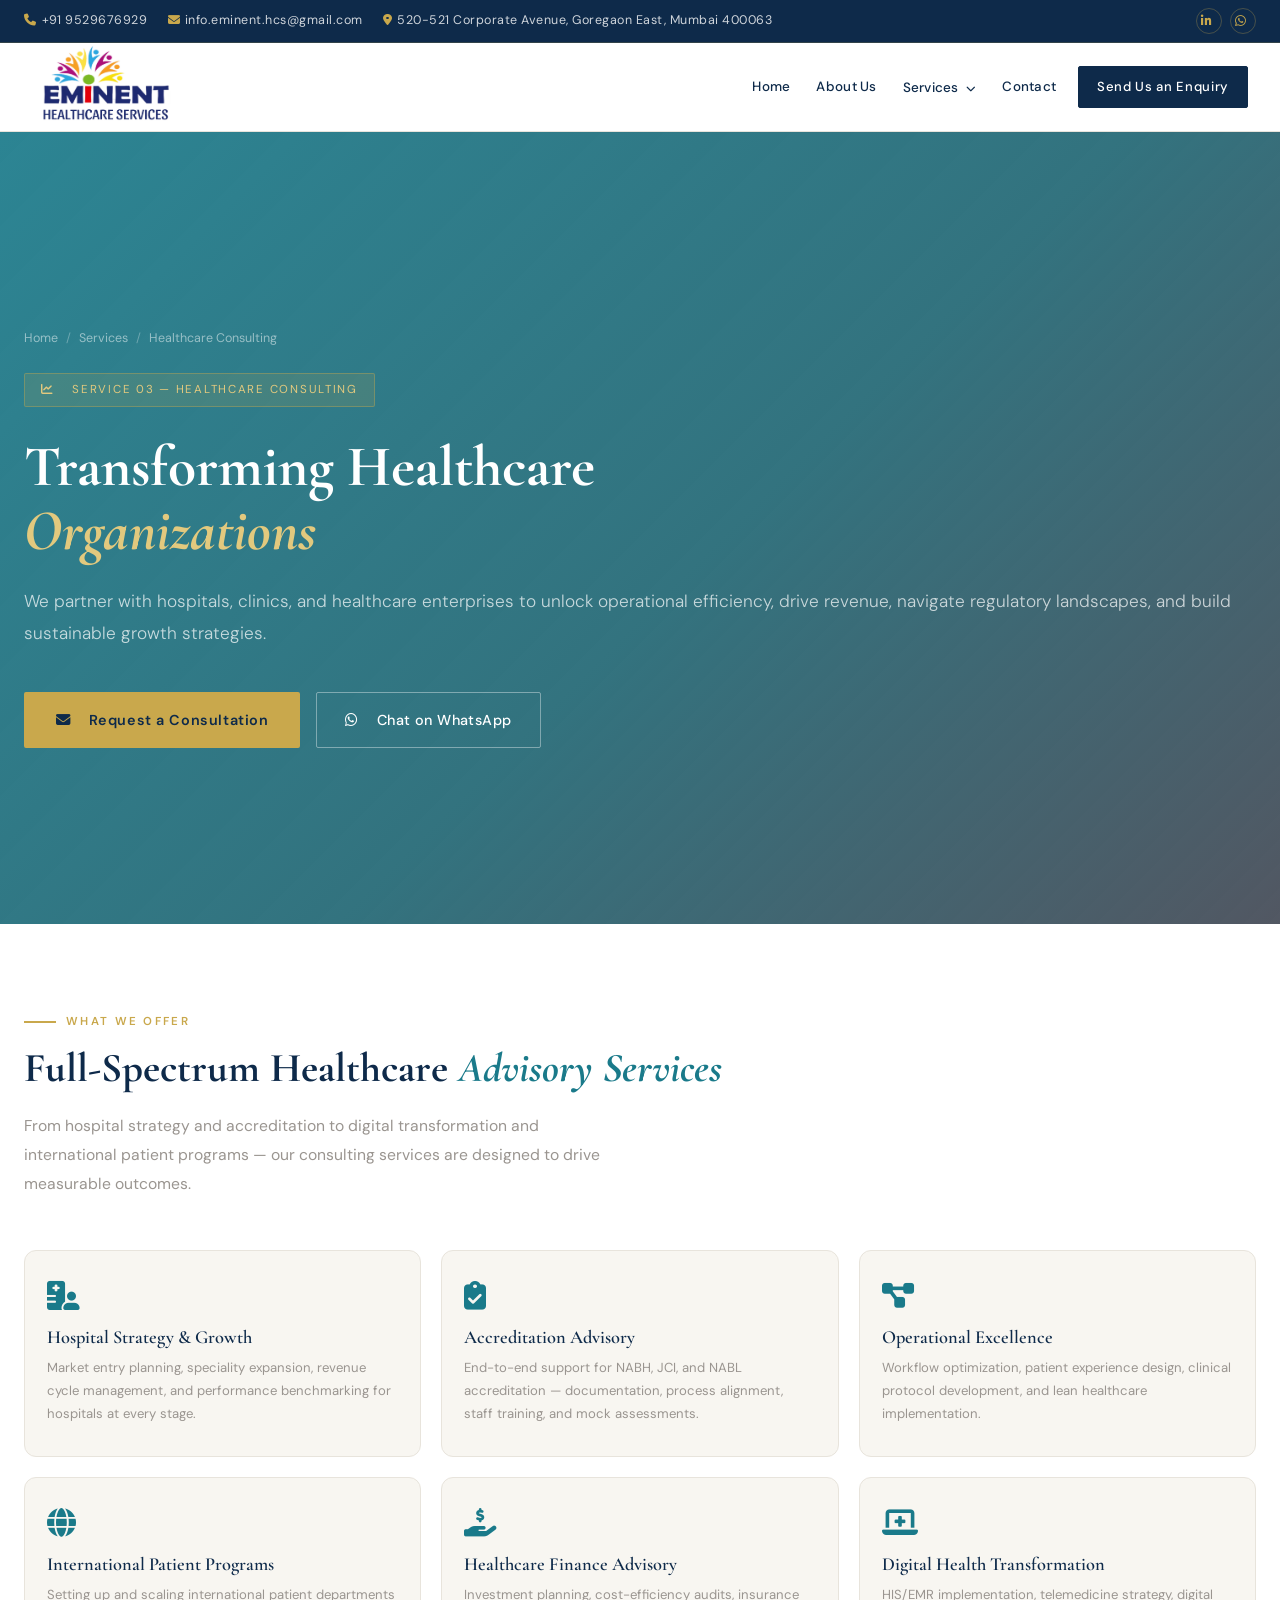
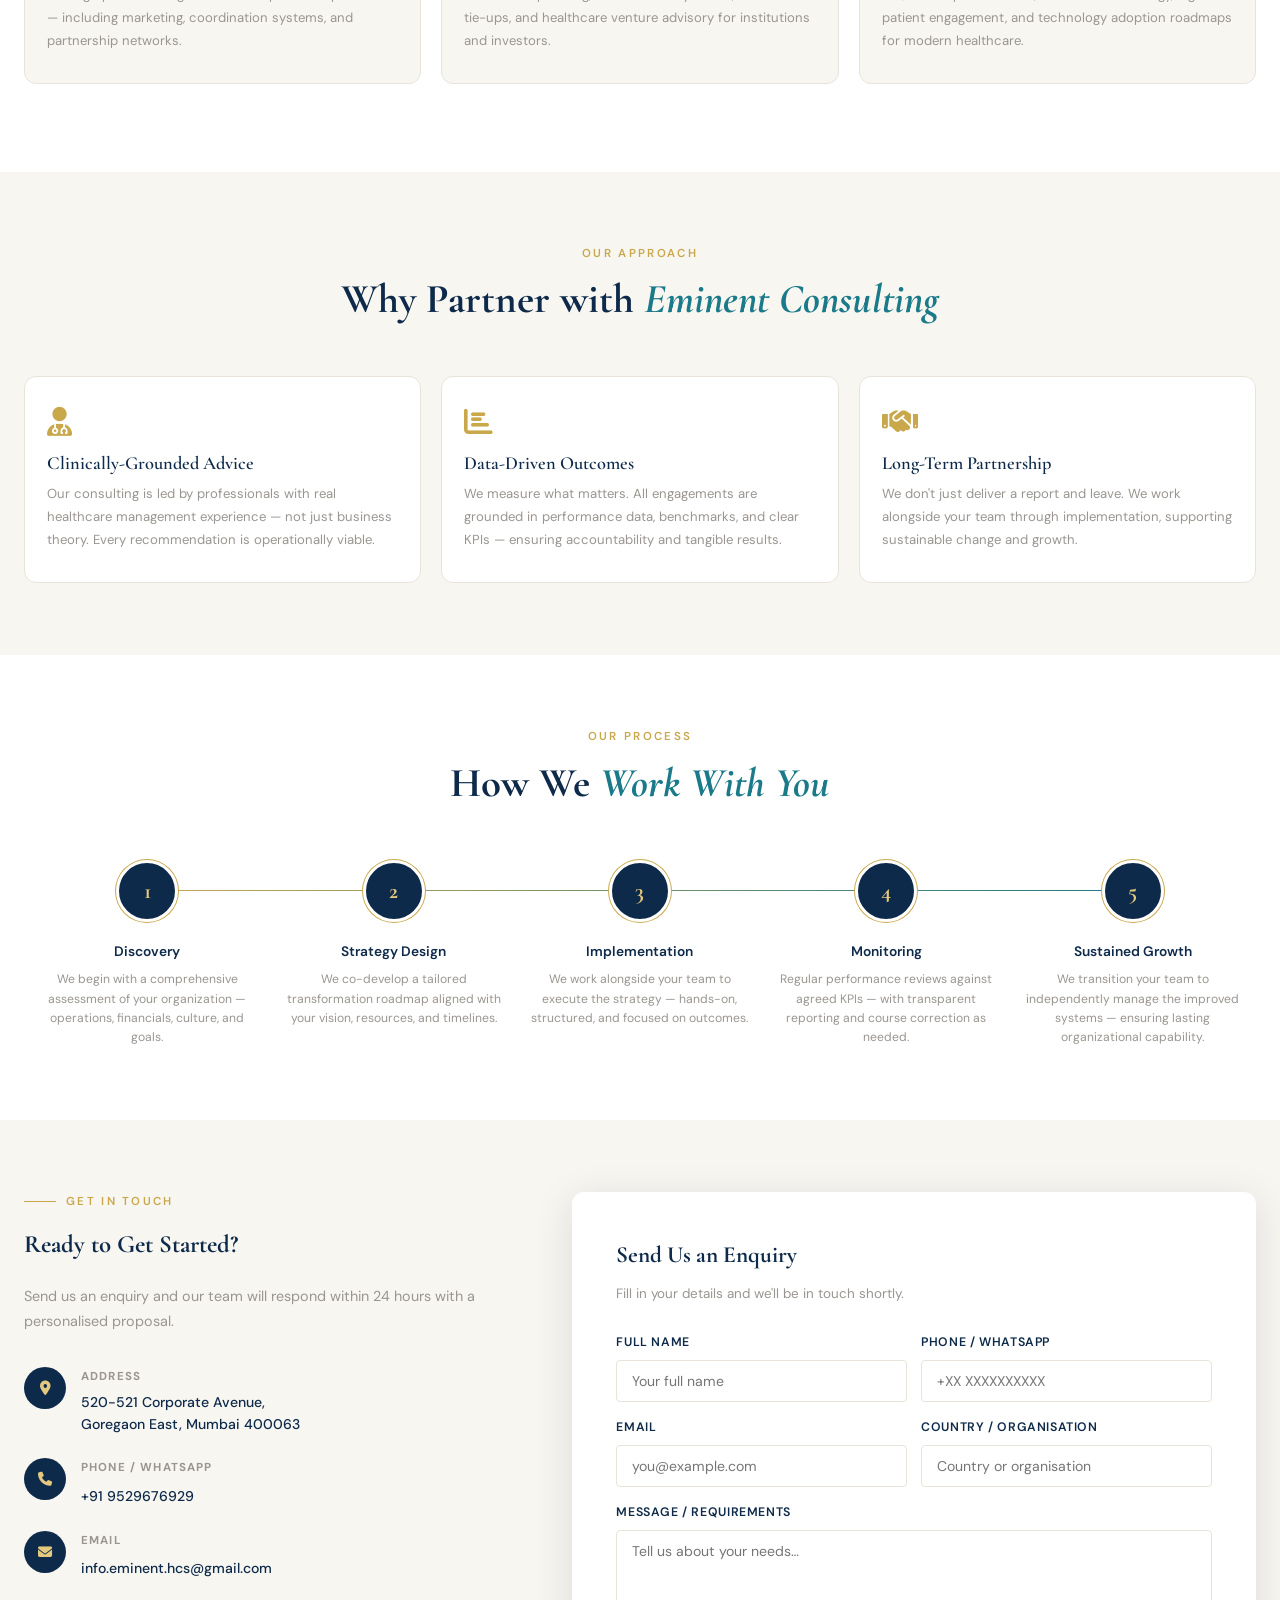
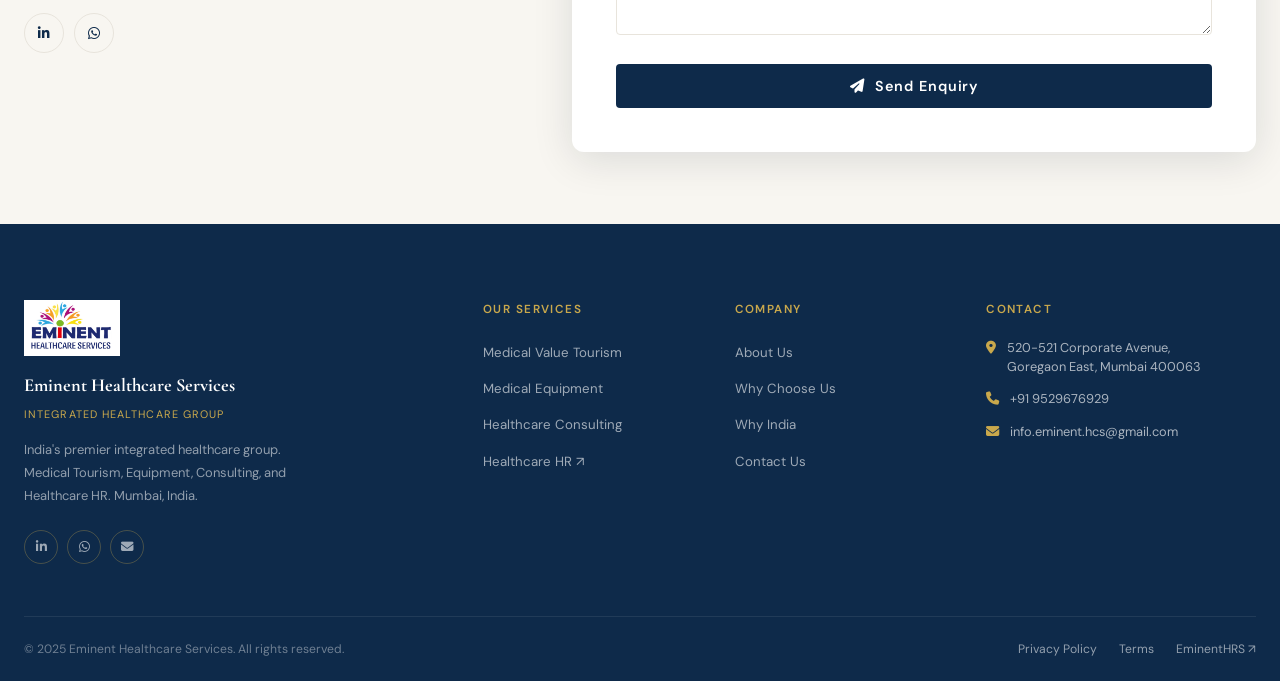
==== services/healthcare-consulting.html @ 2bb33513 "Initial website upload" ====
<!DOCTYPE html>
<html lang="en">
<head>
  <meta charset="UTF-8" />
  <meta name="viewport" content="width=device-width, initial-scale=1.0" />
  <title>Healthcare Consulting | Eminent Healthcare Services</title>
  <meta name="description" content="Strategic advisory, operational excellence, and transformation consulting for hospitals and healthcare enterprises. Eminent Healthcare Services, Mumbai." />
  <link rel="preconnect" href="https://fonts.googleapis.com" />
  <link rel="preconnect" href="https://fonts.gstatic.com" crossorigin />
  <link href="https://fonts.googleapis.com/css2?family=Cormorant+Garamond:ital,wght@0,300;0,400;0,600;0,700;1,400&family=DM+Sans:opsz,wght@9..40,300;9..40,400;9..40,500;9..40,600&display=swap" rel="stylesheet" />
  <link rel="stylesheet" href="https://cdnjs.cloudflare.com/ajax/libs/font-awesome/6.5.0/css/all.min.css" />
  <link rel="stylesheet" href="../assets/css/style.css" />
</head>
<body>
<!-- TOPBAR -->
<div class="topbar">
  <div class="topbar-inner">
    <div class="topbar-left">
      <span><i class="fas fa-phone"></i><a href="tel:+919529676929">+91 9529676929</a></span>
      <span><i class="fas fa-envelope"></i><a href="mailto:info.eminent.hcs@gmail.com">info.eminent.hcs@gmail.com</a></span>
      <span><i class="fas fa-map-marker-alt"></i>520-521 Corporate Avenue, Goregaon East, Mumbai 400063</span>
    </div>
    <div class="topbar-right"><div class="topbar-social">
      <a href="https://www.linkedin.com/company/eminent-healthcare-services" target="_blank" rel="noopener"><i class="fab fa-linkedin-in"></i></a>
      <a href="https://wa.me/919529676929" target="_blank" rel="noopener"><i class="fab fa-whatsapp"></i></a>
    </div></div>
  </div>
</div>
<nav class="navbar" id="navbar">
  <div class="nav-inner">
    <a href="../index.html" class="nav-logo">
      <img src="../assets/images/logo.png" class="site-logo-img" alt="Eminent Healthcare Services" onerror="this.style.display='none';document.getElementById('nf').classList.remove('hidden')" />
      <div class="logo-fallback hidden" id="nf"><span class="logo-fallback-main">Eminent</span><span class="logo-fallback-sub">Healthcare Services</span></div>
    </a>
    <div class="nav-links">
      <a href="../index.html">Home</a>
      <a href="#" data-open-about>About Us</a>
      <div class="nav-dropdown-wrap">
        <a href="../index.html#services">Services <i class="fas fa-chevron-down dropdown-caret"></i></a>
        <div class="nav-dropdown">
          <a href="medical-value-tourism.html"><i class="fas fa-plane-departure"></i><span class="dd-label">Medical Value Tourism<span>International Patient Care</span></span></a>
          <a href="medical-equipment.html"><i class="fas fa-microscope"></i><span class="dd-label">Medical Equipment<span>Diagnostic &amp; Surgical Supply</span></span></a>
          <a href="healthcare-consulting.html"><i class="fas fa-chart-line"></i><span class="dd-label">Healthcare Consulting<span>Strategy &amp; Advisory</span></span></a>
          <hr />
          <a href="https://eminenthrs.com/job-seekers" target="_blank" rel="noopener"><i class="fas fa-user-nurse"></i><span class="dd-label">Healthcare HR <i class="fas fa-external-link-alt" style="font-size:.6rem"></i><span>Visit EminentHRS</span></span></a>
        </div>
      </div>
      <a href="../index.html#contact">Contact</a>
      <a href="../index.html#contact" class="nav-cta">Send Us an Enquiry</a>
    </div>
    <button class="nav-hamburger" id="hamburger"><span></span><span></span><span></span></button>
  </div>
</nav>
<div class="mobile-menu" id="mobileMenu">
  <button class="mobile-menu-close" id="menuClose"><i class="fas fa-times"></i></button>
  <a href="../index.html" class="menu-close-on-click">Home</a>
  <a data-open-about class="menu-close-on-click">About Us</a>
  <button class="mobile-nav-services-toggle" id="mobileServicesToggle">Services <i class="fas fa-chevron-down" style="font-size:.8rem;margin-left:6px"></i></button>
  <div class="mobile-nav-services-submenu" id="mobileServicesSubmenu">
    <a href="medical-value-tourism.html" class="menu-close-on-click"><i class="fas fa-plane-departure" style="margin-right:8px;color:var(--gold)"></i>Medical Value Tourism</a>
    <a href="medical-equipment.html" class="menu-close-on-click"><i class="fas fa-microscope" style="margin-right:8px;color:var(--gold)"></i>Medical Equipment</a>
    <a href="healthcare-consulting.html" class="menu-close-on-click"><i class="fas fa-chart-line" style="margin-right:8px;color:var(--gold)"></i>Healthcare Consulting</a>
    <a href="https://eminenthrs.com/job-seekers" target="_blank" rel="noopener"><i class="fas fa-user-nurse" style="margin-right:8px;color:var(--gold)"></i>Healthcare HR &#8599;</a>
  </div>
  <a href="../index.html#contact" class="menu-close-on-click">Contact</a>
  <div class="mobile-menu-social">
    <a href="https://www.linkedin.com/company/eminent-healthcare-services" target="_blank" rel="noopener"><i class="fab fa-linkedin-in"></i></a>
    <a href="https://wa.me/919529676929" target="_blank" rel="noopener"><i class="fab fa-whatsapp"></i></a>
    <a href="mailto:info.eminent.hcs@gmail.com"><i class="fas fa-envelope"></i></a>
  </div>
</div>
<div class="about-panel" id="aboutPanel">
  <div class="about-panel-inner">
    <button class="about-panel-close" id="aboutPanelClose"><i class="fas fa-times"></i></button>
    <div class="about-panel-label">Who We Are</div>
    <h2 class="about-panel-title">About <em>Eminent Healthcare Services</em></h2>
    <p class="about-panel-lead">Eminent Healthcare Services is India's integrated healthcare group — built to serve patients, institutions, and professionals with integrity, expertise, and a human-first approach.</p>
    <div class="about-panel-pillars">
      <div class="about-pillar-card"><i class="fas fa-plane-departure"></i><h4>Medical Value Tourism</h4><p>End-to-end medical travel facilitation for international patients.</p></div>
      <div class="about-pillar-card"><i class="fas fa-microscope"></i><h4>Medical Equipment</h4><p>Premium diagnostic, surgical, and therapeutic medical equipment.</p></div>
      <div class="about-pillar-card"><i class="fas fa-chart-line"></i><h4>Healthcare Consulting</h4><p>Strategic advisory and transformation consulting for hospitals.</p></div>
      <div class="about-pillar-card"><i class="fas fa-user-nurse"></i><h4>Healthcare HR</h4><p>Talent acquisition for leading healthcare organizations.</p></div>
    </div>
    <div class="about-panel-vision"><h4>Our Vision</h4><p>To be the most trusted integrated healthcare services group in Asia.</p></div>
  </div>
</div>

<section class="page-hero">
  <div class="page-hero-bg" style="background-image:linear-gradient(135deg,rgba(26,122,138,.92) 0%,rgba(15,90,104,.85) 55%,rgba(8,16,32,.70) 100%),url('https://images.unsplash.com/photo-1559757148-5c350d0d3c56?w=1920&auto=format&fit=crop&q=80');"></div>
  <div class="page-hero-content">
    <div class="page-hero-breadcrumb"><a href="../index.html">Home</a><span class="sep">/</span><a href="../index.html#services">Services</a><span class="sep">/</span><span>Healthcare Consulting</span></div>
    <div class="hero-badge"><i class="fas fa-chart-line"></i>&nbsp; Service 03 — Healthcare Consulting</div>
    <h1 class="hero-title">Transforming Healthcare<br/><em>Organizations</em></h1>
    <p class="hero-subtitle">We partner with hospitals, clinics, and healthcare enterprises to unlock operational efficiency, drive revenue, navigate regulatory landscapes, and build sustainable growth strategies.</p>
    <div class="hero-actions">
      <a href="#enquiry" class="btn-primary"><i class="fas fa-envelope"></i>&nbsp; Request a Consultation</a>
      <a href="https://wa.me/919529676929" target="_blank" rel="noopener" class="btn-whatsapp"><i class="fab fa-whatsapp"></i>&nbsp; Chat on WhatsApp</a>
    </div>
  </div>
</section>

<!-- OVERVIEW -->
<section class="sd-section light">
  <div class="container">
    <div class="section-header reveal">
      <div class="section-label">What We Offer</div>
      <h2 class="section-title">Full-Spectrum Healthcare <em>Advisory Services</em></h2>
      <p class="section-desc">From hospital strategy and accreditation to digital transformation and international patient programs — our consulting services are designed to drive measurable outcomes.</p>
    </div>
    <div class="sd-cards">
      <div class="sd-card reveal reveal-delay-1"><i class="fas fa-hospital-user"></i><h4>Hospital Strategy &amp; Growth</h4><p>Market entry planning, speciality expansion, revenue cycle management, and performance benchmarking for hospitals at every stage.</p></div>
      <div class="sd-card reveal reveal-delay-2"><i class="fas fa-clipboard-check"></i><h4>Accreditation Advisory</h4><p>End-to-end support for NABH, JCI, and NABL accreditation — documentation, process alignment, staff training, and mock assessments.</p></div>
      <div class="sd-card reveal reveal-delay-3"><i class="fas fa-project-diagram"></i><h4>Operational Excellence</h4><p>Workflow optimization, patient experience design, clinical protocol development, and lean healthcare implementation.</p></div>
      <div class="sd-card reveal reveal-delay-1"><i class="fas fa-globe"></i><h4>International Patient Programs</h4><p>Setting up and scaling international patient departments — including marketing, coordination systems, and partnership networks.</p></div>
      <div class="sd-card reveal reveal-delay-2"><i class="fas fa-hand-holding-usd"></i><h4>Healthcare Finance Advisory</h4><p>Investment planning, cost-efficiency audits, insurance tie-ups, and healthcare venture advisory for institutions and investors.</p></div>
      <div class="sd-card reveal reveal-delay-3"><i class="fas fa-laptop-medical"></i><h4>Digital Health Transformation</h4><p>HIS/EMR implementation, telemedicine strategy, digital patient engagement, and technology adoption roadmaps for modern healthcare.</p></div>
    </div>
  </div>
</section>

<!-- WHY EMINENT CONSULTING -->
<section class="sd-section alt" style="padding:72px 0">
  <div class="container">
    <div class="section-header center reveal">
      <div class="section-label">Our Approach</div>
      <h2 class="section-title">Why Partner with <em>Eminent Consulting</em></h2>
    </div>
    <div class="sd-cards">
      <div class="sd-card reveal reveal-delay-1"><i class="fas fa-user-md"></i><h4>Clinically-Grounded Advice</h4><p>Our consulting is led by professionals with real healthcare management experience — not just business theory. Every recommendation is operationally viable.</p></div>
      <div class="sd-card reveal reveal-delay-2"><i class="fas fa-chart-bar"></i><h4>Data-Driven Outcomes</h4><p>We measure what matters. All engagements are grounded in performance data, benchmarks, and clear KPIs — ensuring accountability and tangible results.</p></div>
      <div class="sd-card reveal reveal-delay-3"><i class="fas fa-handshake"></i><h4>Long-Term Partnership</h4><p>We don't just deliver a report and leave. We work alongside your team through implementation, supporting sustainable change and growth.</p></div>
    </div>
  </div>
</section>

<!-- PROCESS -->
<section class="sd-section light" style="padding:72px 0">
  <div class="container">
    <div class="section-header center reveal">
      <div class="section-label">Our Process</div>
      <h2 class="section-title">How We <em>Work With You</em></h2>
    </div>
    <div class="process-steps">
      <div class="process-step reveal reveal-delay-1"><div class="step-num">1</div><h4>Discovery</h4><p>We begin with a comprehensive assessment of your organization — operations, financials, culture, and goals.</p></div>
      <div class="process-step reveal reveal-delay-2"><div class="step-num">2</div><h4>Strategy Design</h4><p>We co-develop a tailored transformation roadmap aligned with your vision, resources, and timelines.</p></div>
      <div class="process-step reveal reveal-delay-3"><div class="step-num">3</div><h4>Implementation</h4><p>We work alongside your team to execute the strategy — hands-on, structured, and focused on outcomes.</p></div>
      <div class="process-step reveal reveal-delay-4"><div class="step-num">4</div><h4>Monitoring</h4><p>Regular performance reviews against agreed KPIs — with transparent reporting and course correction as needed.</p></div>
      <div class="process-step reveal"><div class="step-num">5</div><h4>Sustained Growth</h4><p>We transition your team to independently manage the improved systems — ensuring lasting organizational capability.</p></div>
    </div>
  </div>
</section>
<section class="contact" id="enquiry" style="padding:72px 0">
  <div class="container">
    <div class="contact-grid">
      <div class="contact-info reveal">
        <div class="section-label">Get In Touch</div>
        <h3>Ready to Get Started?</h3>
        <p>Send us an enquiry and our team will respond within 24 hours with a personalised proposal.</p>
        <div class="contact-item"><div class="contact-icon"><i class="fas fa-map-marker-alt"></i></div><div><h5>Address</h5><address>520-521 Corporate Avenue,<br>Goregaon East, Mumbai 400063</address></div></div>
        <div class="contact-item"><div class="contact-icon"><i class="fas fa-phone"></i></div><div><h5>Phone / WhatsApp</h5><a href="tel:+919529676929">+91 9529676929</a></div></div>
        <div class="contact-item"><div class="contact-icon"><i class="fas fa-envelope"></i></div><div><h5>Email</h5><a href="mailto:info.eminent.hcs@gmail.com">info.eminent.hcs@gmail.com</a></div></div>
        <div class="contact-socials">
          <a href="https://www.linkedin.com/company/eminent-healthcare-services" target="_blank" rel="noopener" class="social-btn"><i class="fab fa-linkedin-in"></i></a>
          <a href="https://wa.me/919529676929" target="_blank" rel="noopener" class="social-btn"><i class="fab fa-whatsapp"></i></a>
        </div>
      </div>
      <div class="contact-form-wrap reveal reveal-delay-2">
        <h3>Send Us an Enquiry</h3>
        <p>Fill in your details and we'll be in touch shortly.</p>
        <form data-formspree action="https://formspree.io/f/YOUR_FORMSPREE_ID" method="POST">
          <div class="form-row-2">
            <div class="form-group"><label>Full Name</label><input type="text" name="name" placeholder="Your full name" required /></div>
            <div class="form-group"><label>Phone / WhatsApp</label><input type="tel" name="phone" placeholder="+XX XXXXXXXXXX" required /></div>
          </div>
          <div class="form-row-2">
            <div class="form-group"><label>Email</label><input type="email" name="email" placeholder="you@example.com" required /></div>
            <div class="form-group"><label>Country / Organisation</label><input type="text" name="org" placeholder="Country or organisation" /></div>
          </div>
          <div class="form-group"><label>Message / Requirements</label><textarea name="message" placeholder="Tell us about your needs…" required></textarea></div>
          <input type="hidden" name="service" value="Healthcare Consulting" />
          <input type="hidden" name="_subject" value="Enquiry — Healthcare Consulting | Eminent Healthcare" />
          <input type="text" name="_gotcha" style="display:none" />
          <button type="submit" class="btn-submit"><i class="fas fa-paper-plane"></i>&nbsp; Send Enquiry</button>
          <div class="form-status"></div>
        </form>
      </div>
    </div>
  </div>
</section>
<footer class="footer">
  <div class="container">
    <div class="footer-grid">
      <div class="footer-brand">
        <img src="../assets/images/logo.png" class="footer-logo-img" alt="Eminent Healthcare Services" onerror="this.style.display='none'" />
        <div class="footer-brand-name">Eminent Healthcare Services</div>
        <div class="footer-brand-tag">Integrated Healthcare Group</div>
        <p>India's premier integrated healthcare group. Medical Tourism, Equipment, Consulting, and Healthcare HR. Mumbai, India.</p>
        <div class="footer-socials">
          <a href="https://www.linkedin.com/company/eminent-healthcare-services" target="_blank" rel="noopener" class="footer-social-btn"><i class="fab fa-linkedin-in"></i></a>
          <a href="https://wa.me/919529676929" target="_blank" rel="noopener" class="footer-social-btn"><i class="fab fa-whatsapp"></i></a>
          <a href="mailto:info.eminent.hcs@gmail.com" class="footer-social-btn"><i class="fas fa-envelope"></i></a>
        </div>
      </div>
      <div class="footer-col"><h5>Our Services</h5><ul>
        <li><a href="medical-value-tourism.html">Medical Value Tourism</a></li>
        <li><a href="medical-equipment.html">Medical Equipment</a></li>
        <li><a href="healthcare-consulting.html">Healthcare Consulting</a></li>
        <li><a href="https://eminenthrs.com/job-seekers" target="_blank" rel="noopener">Healthcare HR &#8599;</a></li>
      </ul></div>
      <div class="footer-col"><h5>Company</h5><ul>
        <li><a data-open-about>About Us</a></li>
        <li><a href="../index.html#why-choose-us">Why Choose Us</a></li>
        <li><a href="../index.html#why-india">Why India</a></li>
        <li><a href="../index.html#contact">Contact Us</a></li>
      </ul></div>
      <div class="footer-col"><h5>Contact</h5>
        <div class="footer-contact-list">
          <div class="footer-contact-item"><i class="fas fa-map-marker-alt"></i><address>520-521 Corporate Avenue,<br>Goregaon East, Mumbai 400063</address></div>
          <div class="footer-contact-item"><i class="fas fa-phone"></i><a href="tel:+919529676929">+91 9529676929</a></div>
          <div class="footer-contact-item"><i class="fas fa-envelope"></i><a href="mailto:info.eminent.hcs@gmail.com">info.eminent.hcs@gmail.com</a></div>
        </div>
      </div>
    </div>
    <div class="footer-bottom">
      <p>&copy; 2025 Eminent Healthcare Services. All rights reserved.</p>
      <div class="footer-bottom-links"><a href="../index.html#contact">Privacy Policy</a><a href="../index.html#contact">Terms</a><a href="https://eminenthrs.com/job-seekers" target="_blank">EminentHRS &#8599;</a></div>
    </div>
  </div>
</footer>
<script src="../assets/js/main.js"></script>
</body>
</html>
---- assets/css/style.css ----
/* ================================================================
   EMINENT HEALTHCARE SERVICES — SHARED STYLESHEET
   File: assets/css/style.css
   All pages link to this file.
================================================================ */

/* ── Design Tokens ─────────────────────────────────────────── */
:root {
  --navy:        #0e2a4a;
  --navy-mid:    #183d6b;
  --navy-light:  #1f4d87;
  --gold:        #c9a84c;
  --gold-light:  #e2c97e;
  --gold-pale:   #f5edd6;
  --teal:        #1a7a8a;
  --teal-light:  #22a8bc;
  --white:       #ffffff;
  --off-white:   #f8f6f1;
  --gray-light:  #e8e4dc;
  --gray-mid:    #9a9590;
  --text-dark:   #0d1b2a;
  --text-body:   #3a3530;
  --radius:      4px;
  --radius-lg:   12px;
  --shadow-sm:   0 2px 12px rgba(10,22,40,.07);
  --shadow-card: 0 8px 40px rgba(10,22,40,.12);
  --shadow-hover:0 20px 60px rgba(10,22,40,.20);
  --transition:  all .35s cubic-bezier(.4,0,.2,1);
}

/* ── Reset ──────────────────────────────────────────────────── */
*, *::before, *::after { box-sizing: border-box; margin: 0; padding: 0; }
html { scroll-behavior: smooth; font-size: 16px; }
body { font-family: 'DM Sans', sans-serif; color: var(--text-body); background: var(--white); overflow-x: hidden; line-height: 1.7; }
img  { max-width: 100%; display: block; }
a    { text-decoration: none; color: inherit; }
ul   { list-style: none; }
address { font-style: normal; }

/* ── Animations ─────────────────────────────────────────────── */
@keyframes fadeUp   { from { opacity:0; transform:translateY(28px); } to { opacity:1; transform:translateY(0); } }
@keyframes fadeIn   { from { opacity:0; } to { opacity:1; } }
@keyframes marquee  { 0% { transform:translateX(0); } 100% { transform:translateX(-50%); } }
@keyframes panelIn  { from { opacity:0; transform:translateY(36px); } to { opacity:1; transform:translateY(0); } }

.reveal { opacity:0; transform:translateY(28px); transition: opacity .7s ease, transform .7s ease; }
.reveal.visible { opacity:1; transform:translateY(0); }
.reveal-delay-1 { transition-delay:.10s; }
.reveal-delay-2 { transition-delay:.20s; }
.reveal-delay-3 { transition-delay:.30s; }
.reveal-delay-4 { transition-delay:.40s; }

/* ================================================================
   TOPBAR
================================================================ */
.topbar {
  background: var(--navy);
  color: rgba(255,255,255,.8);
  font-size: .78rem;
  letter-spacing: .04em;
  padding: 8px 0;
  border-bottom: 1px solid rgba(201,168,76,.2);
}
.topbar-inner {
  max-width: 1320px; margin: 0 auto; padding: 0 24px;
  display: flex; justify-content: space-between; align-items: center;
  gap: 12px; flex-wrap: wrap;
}
.topbar-left  { display: flex; gap: 20px; align-items: center; flex-wrap: wrap; }
.topbar-right { display: flex; gap: 12px; align-items: center; }
.topbar a     { color: rgba(255,255,255,.8); transition: color .2s; }
.topbar a:hover { color: var(--gold-light); }
.topbar i     { margin-right: 5px; color: var(--gold); font-size: .75rem; }
.topbar-social { display: flex; gap: 8px; }
.topbar-social a {
  width: 26px; height: 26px;
  border: 1px solid rgba(201,168,76,.3); border-radius: 50%;
  display: flex; align-items: center; justify-content: center;
  font-size: .7rem; transition: var(--transition);
}
.topbar-social a:hover { background: var(--gold); color: var(--navy); border-color: var(--gold); }

/* ================================================================
   NAVBAR
   ── Logo guidance ────────────────────────────────────────────
   Logo file: assets/images/logo.png  (transparent PNG, ≥ 400×160 px)
   Navbar height: 52px  |  Footer height: 56px
   To update: change src on .site-logo-img in every HTML file's <header>
================================================================ */
.navbar {
  position: sticky; top: 0; z-index: 900;
  background: rgba(255,255,255,.97);
  backdrop-filter: blur(20px);
  border-bottom: 1px solid var(--gray-light);
  transition: box-shadow .3s;
}
.navbar.scrolled { box-shadow: 0 4px 30px rgba(10,22,40,.10); }

.nav-inner {
  max-width: 1320px; margin: 0 auto; padding: 0 32px;
  display: flex; align-items: center;
  justify-content: space-between;
  height: 88px; gap: 28px;
}

/* Logo */
.nav-logo { display: flex; align-items: center; gap: 10px; flex-shrink: 0; }
.site-logo-img {
  height: 88px; width: auto;
  object-fit: contain; object-position: left center;
  display: block; max-width: 220px;
}
.logo-fallback { display: flex; flex-direction: column; line-height: 1.2; }
.logo-fallback-main { font-family:'Cormorant Garamond',serif; font-size:1.25rem; font-weight:700; color:var(--navy); }
.logo-fallback-sub  { font-size:.65rem; letter-spacing:.12em; text-transform:uppercase; color:var(--gold); font-weight:500; }
.logo-fallback.hidden { display:none; }

/* Nav links */
.nav-links {
  display: flex; align-items: center; gap: 2px;
  flex: 1; justify-content: flex-end;
}
.nav-links > a, .nav-links > .nav-dropdown-wrap > a {
  padding: 8px 12px;
  font-size: .84rem; font-weight: 500; color: var(--navy);
  border-radius: var(--radius); transition: var(--transition);
  letter-spacing: .02em; position: relative; cursor: pointer;
  white-space: nowrap;
}
.nav-links > a::after,
.nav-links > .nav-dropdown-wrap > a::after {
  content: ''; position: absolute; bottom: 4px; left: 12px; right: 12px;
  height: 1.5px; background: var(--gold); transform: scaleX(0); transition: transform .3s;
}
.nav-links > a:hover::after,
.nav-links > .nav-dropdown-wrap:hover > a::after { transform: scaleX(1); }
.nav-links > a:hover,
.nav-links > .nav-dropdown-wrap:hover > a { color: var(--navy-light); }

/* Enquiry CTA */
.nav-cta {
  background: var(--navy) !important; color: var(--white) !important;
  padding: 9px 18px !important; border-radius: 2px !important;
  font-size: .82rem !important; letter-spacing: .05em !important;
  margin-left: 8px; border: 1px solid var(--navy) !important;
}
.nav-cta::after { display: none !important; }
.nav-cta:hover { background: var(--gold) !important; color: var(--navy) !important; border-color: var(--gold) !important; }

/* ── Services Dropdown ───────────────────────────────────────── */
.nav-dropdown-wrap { position: relative; }
.nav-dropdown-wrap > a .dropdown-caret { font-size: .6rem; margin-left: 4px; transition: transform .25s; }
.nav-dropdown-wrap:hover > a .dropdown-caret { transform: rotate(180deg); }

.nav-dropdown {
  position: absolute; top: calc(100% + 8px); left: 50%;
  transform: translateX(-50%) translateY(8px);
  background: var(--white); border: 1px solid var(--gray-light);
  border-radius: var(--radius-lg); box-shadow: 0 16px 48px rgba(10,22,40,.14);
  min-width: 240px; padding: 8px 0;
  opacity: 0; visibility: hidden; pointer-events: none;
  transition: opacity .25s ease, transform .25s ease, visibility .25s;
  z-index: 200;
}
.nav-dropdown-wrap:hover .nav-dropdown,
.nav-dropdown-wrap:focus-within .nav-dropdown {
  opacity: 1; visibility: visible; pointer-events: auto;
  transform: translateX(-50%) translateY(0);
}
.nav-dropdown::before {
  content: ''; position: absolute; top: -6px; left: 50%; transform: translateX(-50%);
  border: 6px solid transparent; border-bottom-color: var(--white);
  border-top: none; filter: drop-shadow(0 -1px 0 var(--gray-light));
}
.nav-dropdown a {
  display: flex; align-items: center; gap: 12px;
  padding: 12px 20px; font-size: .86rem; color: var(--text-body);
  transition: var(--transition);
}
.nav-dropdown a:hover { background: var(--off-white); color: var(--navy); }
.nav-dropdown a i { width: 18px; text-align: center; color: var(--teal); font-size: .9rem; }
.nav-dropdown .dd-label { display: flex; flex-direction: column; }
.nav-dropdown .dd-label span { font-size: .7rem; color: var(--gray-mid); margin-top: 1px; }
.nav-dropdown hr { border: none; border-top: 1px solid var(--gray-light); margin: 6px 0; }

/* Hamburger */
.nav-hamburger {
  display: none; flex-direction: column; gap: 5px;
  cursor: pointer; padding: 8px; border: none; background: none; flex-shrink: 0;
}
.nav-hamburger span { display: block; width: 24px; height: 2px; background: var(--navy); border-radius: 2px; transition: var(--transition); }

/* ================================================================
   MOBILE MENU
================================================================ */
.mobile-menu {
  display: none; position: fixed; inset: 0;
  background: var(--navy); z-index: 1000;
  flex-direction: column; align-items: center; justify-content: center;
  overflow-y: auto; padding: 60px 0 40px;
}
.mobile-menu.open { display: flex; }
.mobile-menu-close {
  position: absolute; top: 20px; right: 20px;
  background: none; border: none; color: var(--white); font-size: 1.8rem; cursor: pointer;
}
.mobile-menu > a, .mobile-nav-services-toggle {
  font-family: 'Cormorant Garamond', serif; font-size: 1.7rem; font-weight: 600;
  color: var(--white); padding: 13px 40px; width: 100%; text-align: center;
  border-bottom: 1px solid rgba(255,255,255,.08); transition: color .2s; cursor: pointer;
  background: none; border-left: none; border-right: none; border-top: none;
  font-family: 'Cormorant Garamond', serif;
}
.mobile-menu > a:last-of-type { border-bottom: none; }
.mobile-menu > a:hover, .mobile-nav-services-toggle:hover { color: var(--gold-light); }
.mobile-nav-services-submenu {
  display: none; width: 100%; background: rgba(255,255,255,.04);
  border-bottom: 1px solid rgba(255,255,255,.08);
}
.mobile-nav-services-submenu.open { display: block; }
.mobile-nav-services-submenu a {
  display: block; color: rgba(255,255,255,.75); font-size: 1rem;
  padding: 12px 48px; border-bottom: 1px solid rgba(255,255,255,.05);
  font-family: 'DM Sans', sans-serif; font-weight: 400;
}
.mobile-nav-services-submenu a:hover { color: var(--gold-light); }
.mobile-menu-social { display: flex; gap: 14px; margin-top: 28px; }
.mobile-menu-social a {
  width: 44px; height: 44px; border: 1px solid rgba(201,168,76,.4); border-radius: 50%;
  display: flex; align-items: center; justify-content: center; color: rgba(255,255,255,.8);
  font-size: 1rem; transition: var(--transition);
}
.mobile-menu-social a:hover { background: var(--gold); color: var(--navy); border-color: var(--gold); }

/* ================================================================
   ABOUT PANEL
================================================================ */
.about-panel {
  display: none; position: fixed; inset: 0; z-index: 1100;
  background: rgba(10,22,40,.65); backdrop-filter: blur(6px);
  overflow-y: auto; padding: 40px 20px;
}
.about-panel.open { display: flex; align-items: flex-start; justify-content: center; }
.about-panel-inner {
  background: var(--white); border-radius: var(--radius-lg);
  max-width: 960px; width: 100%; padding: 60px 64px;
  position: relative; animation: panelIn .4s cubic-bezier(.4,0,.2,1) both;
}
.about-panel-close {
  position: absolute; top: 22px; right: 26px;
  background: var(--off-white); border: none; border-radius: 50%;
  width: 38px; height: 38px; font-size: .9rem; cursor: pointer;
  color: var(--navy); transition: var(--transition);
  display: flex; align-items: center; justify-content: center;
}
.about-panel-close:hover { background: var(--navy); color: var(--white); }
.about-panel-label { font-size:.72rem; letter-spacing:.18em; text-transform:uppercase; color:var(--gold); font-weight:600; margin-bottom:12px; }
.about-panel-title { font-family:'Cormorant Garamond',serif; font-size:2.5rem; font-weight:700; color:var(--navy); line-height:1.15; margin-bottom:22px; }
.about-panel-title em { font-style:italic; color:var(--teal); }
.about-panel-lead { font-size:1rem; color:var(--text-body); line-height:1.85; margin-bottom:18px; }
.about-panel-body { font-size:.92rem; color:var(--gray-mid); line-height:1.9; margin-bottom:18px; }
.about-panel-pillars { display:grid; grid-template-columns:repeat(2,1fr); gap:18px; margin-top:32px; }
.about-pillar-card { padding:26px; background:var(--off-white); border-radius:var(--radius); border-left:3px solid var(--gold); transition:var(--transition); }
.about-pillar-card:hover { box-shadow:var(--shadow-card); transform:translateY(-2px); }
.about-pillar-card i { color:var(--teal); font-size:1.3rem; margin-bottom:10px; }
.about-pillar-card h4 { font-size:.94rem; font-weight:600; color:var(--navy); margin-bottom:7px; }
.about-pillar-card p { font-size:.81rem; color:var(--gray-mid); line-height:1.7; }
.about-panel-vision { margin-top:32px; padding:28px; background:var(--navy); border-radius:var(--radius-lg); }
.about-panel-vision h4 { font-family:'Cormorant Garamond',serif; font-size:1.25rem; color:var(--gold-light); margin-bottom:10px; }
.about-panel-vision p { font-size:.87rem; color:rgba(255,255,255,.7); line-height:1.85; }

/* ================================================================
   SECTION COMMONS
================================================================ */
section { padding: 96px 0; }
.container { max-width: 1320px; margin: 0 auto; padding: 0 24px; }

.section-label {
  font-size:.72rem; letter-spacing:.2em; text-transform:uppercase;
  color:var(--gold); font-weight:600; margin-bottom:12px;
  display:flex; align-items:center; gap:10px;
}
.section-label::before { content:''; display:block; width:32px; height:1.5px; background:var(--gold); }

.section-title {
  font-family:'Cormorant Garamond',serif;
  font-size:clamp(1.9rem,3.2vw,2.75rem); font-weight:700;
  color:var(--navy); line-height:1.2; margin-bottom:18px;
}
.section-title em { font-style:italic; color:var(--teal); }
.section-desc { font-size:.98rem; color:var(--gray-mid); max-width:600px; line-height:1.85; }

.section-header { margin-bottom:52px; }
.section-header.center { text-align:center; }
.section-header.center .section-label { justify-content:center; }
.section-header.center .section-label::before { display:none; }
.section-header.center .section-desc { margin:0 auto; }

/* Buttons */
.btn-primary {
  display:inline-flex; align-items:center; gap:9px;
  background:var(--gold); color:var(--navy);
  padding:14px 30px; font-size:.9rem; font-weight:600; letter-spacing:.04em;
  border-radius:2px; transition:var(--transition); border:2px solid var(--gold);
}
.btn-primary:hover { background:var(--gold-light); border-color:var(--gold-light); transform:translateY(-2px); box-shadow:0 8px 28px rgba(201,168,76,.35); }
.btn-primary.teal  { background:var(--teal); border-color:var(--teal); color:var(--white); }
.btn-primary.teal:hover { background:var(--teal-light); border-color:var(--teal-light); }
.btn-primary.navy  { background:var(--navy); border-color:var(--navy); color:var(--white); }
.btn-primary.navy:hover { background:var(--navy-light); border-color:var(--navy-light); }
.btn-outline {
  display:inline-flex; align-items:center; gap:9px;
  background:transparent; color:var(--white);
  padding:14px 28px; font-size:.9rem; font-weight:500; letter-spacing:.03em;
  border-radius:2px; transition:var(--transition); border:1.5px solid rgba(255,255,255,.4);
}
.btn-outline:hover { background:rgba(255,255,255,.1); border-color:rgba(255,255,255,.7); transform:translateY(-2px); }
.btn-whatsapp {
  display:inline-flex; align-items:center; gap:9px;
  background:transparent; color:var(--white);
  padding:14px 28px; font-size:.9rem; font-weight:500; letter-spacing:.03em;
  border-radius:2px; transition:var(--transition); border:1.5px solid rgba(255,255,255,.38);
}
.btn-whatsapp:hover { background:#25D366; border-color:#25D366; transform:translateY(-2px); }

/* ================================================================
   HERO (HOMEPAGE — SLIDER)
================================================================ */
.hero {
  position:relative; min-height:96vh;
  display:flex; align-items:center; overflow:hidden;
}
.hero-slides { position:absolute; inset:0; }
.hero-slide {
  position:absolute; inset:0; opacity:0;
  background-size:cover; background-position:center center;
  transition: opacity 1.8s cubic-bezier(.4,0,.2,1);
}
.hero-slide.active { opacity:1; }

/* 4 premium copyright-free Unsplash images */
.hero-slide:nth-child(1){
  background-image:
    linear-gradient(135deg,rgba(8,16,32,.88) 0%,rgba(10,22,40,.75) 55%,rgba(26,122,138,.38) 100%),
    url('https://images.unsplash.com/photo-1551076805-e1869033e561?w=1920&auto=format&fit=crop&q=80');
}
.hero-slide:nth-child(2){
  background-image:
    linear-gradient(135deg,rgba(8,16,32,.88) 0%,rgba(10,22,40,.75) 55%,rgba(26,122,138,.38) 100%),
    url('https://images.unsplash.com/photo-1516841273335-e39b37888115?w=1920&auto=format&fit=crop&q=80');
}
.hero-slide:nth-child(3){
  background-image:
    linear-gradient(135deg,rgba(8,16,32,.88) 0%,rgba(10,22,40,.75) 55%,rgba(26,122,138,.38) 100%),
    url(https://images.unsplash.com/photo-1504439468489-c8920d796a29?w=1920&auto=format&fit=crop&q=80);
}
.hero-slide:nth-child(4){
  background-image:
    linear-gradient(135deg,rgba(8,16,32,.88) 0%,rgba(10,22,40,.75) 55%,rgba(26,122,138,.38) 100%),
    url('https://images.unsplash.com/photo-1543333995-a78aea2eee50?w=1920&auto=format&fit=crop&q=80');
}

.hero-slide-dots { position:absolute; bottom:36px; left:50%; transform:translateX(-50%); display:flex; gap:10px; z-index:5; }
.hero-dot { width:8px; height:8px; border-radius:50%; border:1.5px solid rgba(255,255,255,.5); background:transparent; cursor:pointer; transition:var(--transition); padding:0; }
.hero-dot.active { background:var(--gold); border-color:var(--gold); width:26px; border-radius:4px; }

.hero-content { position:relative; z-index:2; width:100%; }
.hero-inner { max-width:1320px; margin:0 auto; padding:120px 24px 140px; }
.hero-inner-text { max-width:680px; }

.hero-badge {
  display:inline-flex; align-items:center; gap:8px;
  background:rgba(201,168,76,.14); border:1px solid rgba(201,168,76,.38);
  color:var(--gold-light); font-size:.72rem; letter-spacing:.15em; text-transform:uppercase;
  padding:6px 16px; border-radius:2px; margin-bottom:28px;
  animation:fadeUp .8s ease both;
}
.hero-title {
  font-family:'Cormorant Garamond',serif;
  font-size:clamp(3rem,5.5vw,4.8rem); font-weight:700;
  color:var(--white); line-height:1.12; margin-bottom:22px;
  animation:fadeUp .8s .12s ease both;
}
.hero-title em { font-style:italic; color:var(--gold-light); }
.hero-subtitle {
  font-size:1.08rem; color:rgba(255,255,255,.72); margin-bottom:42px;
  font-weight:300; line-height:1.85;
  animation:fadeUp .8s .24s ease both;
}
.hero-actions {
  display:flex; gap:16px; flex-wrap:wrap;
  animation:fadeUp .8s .36s ease both;
}
.hero-scroll-hint {
  margin-top:60px; display:flex; align-items:center; gap:12px;
  color:rgba(255,255,255,.4); font-size:.72rem; letter-spacing:.12em; text-transform:uppercase;
  animation:fadeIn 1.2s .8s ease both;
}
.hero-scroll-hint::before { content:''; display:block; width:1px; height:40px; background:rgba(255,255,255,.25); }

/* Service page hero (static) */
.page-hero {
  position:relative; min-height:56vh;
  display:flex; align-items:center; overflow:hidden;
}
.page-hero-bg {
  position:absolute; inset:0;
  background-size:cover; background-position:center;
}
.page-hero-overlay { position:absolute; inset:0; background:linear-gradient(135deg,rgba(8,16,32,.90) 0%,rgba(10,22,40,.78) 55%,rgba(26,122,138,.40) 100%); }
.page-hero-content { position:relative; z-index:2; max-width:1320px; margin:0 auto; padding:100px 24px 80px; }
.page-hero-content .hero-badge { animation:none; }
.page-hero-content .hero-title { font-size:clamp(2.6rem,4.5vw,4rem); animation:none; }
.page-hero-content .hero-subtitle { animation:none; }
.page-hero-content .hero-actions { animation:none; }
.page-hero-breadcrumb {
  display:flex; align-items:center; gap:8px;
  color:rgba(255,255,255,.5); font-size:.78rem; margin-bottom:24px;
}
.page-hero-breadcrumb a { color:rgba(255,255,255,.5); }
.page-hero-breadcrumb a:hover { color:var(--gold-light); }
.page-hero-breadcrumb .sep { color:rgba(255,255,255,.3); }

/* ================================================================
   HOSPITAL PARTNERS — LOGO MARQUEE
   ── How to add / replace hospital logos ─────────────────────
   1. Place PNG files in:  assets/images/hospitals/
   2. Recommended size:    300 × 120 px, transparent background
   3. Naming convention:   apollo.png  kokilaben.png  nanavati.png etc.
   4. In the HTML, locate the .hosp-logo-track div and update the
      <img src="..."> for each hospital card.
   5. The marquee duplicates all logos for seamless looping — make sure
      BOTH sets (first and duplicate) are updated.
================================================================ */
.hospitals-section { background:var(--white); padding:72px 0; overflow:hidden; }
.hosp-stats-row {
  display:grid; grid-template-columns:repeat(3,1fr);
  gap:1px; background:var(--gray-light);
  border:1px solid var(--gray-light); border-radius:var(--radius-lg);
  overflow:hidden; margin-bottom:60px; box-shadow:var(--shadow-sm);
}
.hosp-stat-cell { background:var(--white); padding:36px 28px; text-align:center; transition:var(--transition); }
.hosp-stat-cell:hover { background:var(--navy); }
.hosp-stat-cell:hover .hs-num { color:var(--gold-light); }
.hosp-stat-cell:hover .hs-label { color:rgba(255,255,255,.6); }
.hs-num { font-family:'Cormorant Garamond',serif; font-size:3rem; font-weight:700; color:var(--navy); line-height:1; transition:color .3s; }
.hs-num span { color:var(--gold); }
.hs-label { font-size:.75rem; letter-spacing:.1em; text-transform:uppercase; color:var(--gray-mid); margin-top:8px; transition:color .3s; }

/* Marquee track */
.hosp-marquee-label { text-align:center; font-size:.72rem; letter-spacing:.18em; text-transform:uppercase; color:var(--gray-mid); margin-bottom:28px; font-weight:500; }
.hosp-track-wrap { position:relative; overflow:hidden; }
.hosp-track-wrap::before,
.hosp-track-wrap::after {
  content:''; position:absolute; top:0; bottom:0; width:100px; z-index:2;
}
.hosp-track-wrap::before { left:0; background:linear-gradient(to right,var(--white),transparent); }
.hosp-track-wrap::after  { right:0; background:linear-gradient(to left, var(--white),transparent); }
.hosp-logo-track {
  display:flex; gap:24px; padding:8px 0;
  animation:marquee 38s linear infinite;
  width:max-content;
}
.hosp-logo-track:hover { animation-play-state:paused; }

/* Individual logo card */
.hosp-logo-card {
  display:flex; flex-direction:column; align-items:center; justify-content:center;
  gap:8px; width:160px; flex-shrink:0;
  background:var(--off-white); border:1px solid var(--gray-light); border-radius:10px;
  padding:18px 16px; transition:var(--transition); text-align:center;
}
.hosp-logo-card:hover { border-color:var(--gold); box-shadow:0 4px 20px rgba(201,168,76,.12); transform:translateY(-2px); background:var(--white); }
/* Logo image (add real logo via img tag) */
.hosp-logo-card img {
  height:44px; width:auto; max-width:130px;
  object-fit:contain; object-position:center;
  filter:grayscale(0%) brightness(1); opacity:1;
  transition:var(--transition);
}
.hosp-logo-card:hover img { filter:grayscale(0%) brightness(1); opacity:1; }
/* Icon placeholder shown when no image is provided */
.hosp-icon-placeholder {
  width:44px; height:44px; border-radius:8px;
  background:linear-gradient(135deg,var(--navy),var(--navy-light));
  display:flex; align-items:center; justify-content:center;
  color:var(--gold-light); font-size:1.1rem; transition:var(--transition);
}
.hosp-logo-card:hover .hosp-icon-placeholder { background:var(--gold); color:var(--navy); }
.hosp-card-name { font-size:.72rem; font-weight:600; color:var(--navy); line-height:1.25; }

/* ================================================================
   SERVICES GRID
================================================================ */
.services-section { background:var(--off-white); }
.services-grid { display:grid; grid-template-columns:repeat(4,1fr); gap:24px; }
.service-card {
  background:var(--white); border:1px solid var(--gray-light);
  border-radius:var(--radius-lg); padding:38px 26px; text-align:center;
  transition:var(--transition); position:relative; overflow:hidden;
  display:flex; flex-direction:column;
}
.service-card::before {
  content:''; position:absolute; top:0; left:0; right:0; height:3px;
  background:linear-gradient(90deg,var(--gold),var(--teal));
  transform:scaleX(0); transition:transform .4s ease;
}
.service-card:hover { box-shadow:var(--shadow-hover); transform:translateY(-6px); }
.service-card:hover::before { transform:scaleX(1); }
.service-icon {
  width:70px; height:70px; border-radius:50%;
  display:flex; align-items:center; justify-content:center;
  margin:0 auto 22px; font-size:1.6rem; transition:var(--transition);
}
.service-card:hover .service-icon { transform:scale(1.1) rotate(-5deg); }
.icon-tourism   { background:rgba(201,168,76,.1);  color:var(--gold); }
.icon-equipment { background:rgba(26,122,138,.1);  color:var(--teal); }
.icon-consulting{ background:rgba(10,22,40,.08);   color:var(--navy); }
.icon-hr        { background:rgba(180,60,60,.08);  color:#b43c3c; }
.service-tag    { font-size:.65rem; letter-spacing:.15em; text-transform:uppercase; color:var(--gray-mid); margin-bottom:10px; }
.service-card h3 { font-family:'Cormorant Garamond',serif; font-size:1.3rem; font-weight:700; color:var(--navy); margin-bottom:12px; line-height:1.2; }
.service-card p  { font-size:.84rem; color:var(--gray-mid); line-height:1.75; flex:1; margin-bottom:26px; }
.service-btn {
  display:inline-flex; align-items:center; justify-content:center; gap:7px;
  padding:10px 20px; font-size:.82rem; font-weight:600; letter-spacing:.05em;
  border-radius:2px; transition:var(--transition); border:1.5px solid; cursor:pointer;
}
.service-btn.gold  { border-color:var(--gold);  color:var(--gold);  }
.service-btn.gold:hover  { background:var(--gold);  color:var(--navy);  }
.service-btn.teal  { border-color:var(--teal);  color:var(--teal);  }
.service-btn.teal:hover  { background:var(--teal);  color:var(--white); }
.service-btn.navy  { border-color:var(--navy);  color:var(--navy);  }
.service-btn.navy:hover  { background:var(--navy);  color:var(--white); }
.service-btn.red   { border-color:#b43c3c;      color:#b43c3c;      }
.service-btn.red:hover   { background:#b43c3c;      color:var(--white); }

/* ================================================================
   ADVANTAGE
================================================================ */
.advantage { background:var(--navy); padding:96px 0; }
.advantage .section-title { color:var(--white); }
.advantage .section-desc  { color:rgba(255,255,255,.62); max-width:680px; }
.advantage .section-label { color:var(--gold-light); }
.advantage .section-label::before { background:var(--gold-light); }
.advantage-kicker {
  font-family:'Cormorant Garamond',serif; font-size:.82rem;
  letter-spacing:.25em; text-transform:uppercase; color:var(--gold); margin-bottom:8px; font-weight:600;
}
.advantage-cards { display:grid; grid-template-columns:repeat(4,1fr); gap:24px; margin-top:52px; }
.advantage-card {
  background:rgba(255,255,255,.04); border:1px solid rgba(255,255,255,.08);
  border-radius:var(--radius-lg); padding:38px 26px;
  transition:var(--transition); position:relative; overflow:hidden;
}
.advantage-card::after {
  content:attr(data-num); position:absolute; bottom:-20px; right:14px;
  font-family:'Cormorant Garamond',serif; font-size:6rem; font-weight:700;
  color:rgba(255,255,255,.03); line-height:1; pointer-events:none;
}
.advantage-card:hover { background:rgba(255,255,255,.07); transform:translateY(-6px); border-color:rgba(201,168,76,.25); }
.adv-icon {
  width:58px; height:58px; border-radius:12px;
  background:rgba(201,168,76,.12); border:1px solid rgba(201,168,76,.2);
  display:flex; align-items:center; justify-content:center;
  color:var(--gold-light); font-size:1.4rem; margin-bottom:22px; transition:var(--transition);
}
.advantage-card:hover .adv-icon { background:var(--gold); color:var(--navy); }
.advantage-card h4 { font-size:1rem; font-weight:600; color:var(--white); margin-bottom:12px; }
.advantage-card p  { font-size:.83rem; color:rgba(255,255,255,.57); line-height:1.8; }

/* ================================================================
   WHY INDIA
================================================================ */
.why-india { background:var(--white); }
.why-grid  { display:grid; grid-template-columns:1fr 1fr; gap:80px; align-items:center; }
.why-list  { display:flex; flex-direction:column; gap:16px; margin-top:28px; }
.why-item  { display:flex; gap:18px; align-items:flex-start; padding:16px; border-radius:var(--radius); transition:var(--transition); }
.why-item:hover { background:var(--off-white); }
.why-num { font-family:'Cormorant Garamond',serif; font-size:2.2rem; font-weight:700; color:var(--gold-pale); line-height:1; min-width:38px; }
.why-item h4 { font-size:.94rem; font-weight:600; color:var(--navy); margin-bottom:5px; }
.why-item p  { font-size:.83rem; color:var(--gray-mid); line-height:1.7; }
.why-visual  { display:grid; grid-template-columns:1fr 1fr; gap:16px; }
.why-card { background:var(--navy); border-radius:var(--radius-lg); padding:30px 22px; color:var(--white); text-align:center; }
.why-card:first-child { grid-column:span 2; background:linear-gradient(135deg,var(--navy),var(--teal)); }
.why-card-num { font-family:'Cormorant Garamond',serif; font-size:2.8rem; font-weight:700; color:var(--gold-light); }
.why-card p   { font-size:.75rem; color:rgba(255,255,255,.65); letter-spacing:.06em; text-transform:uppercase; margin-top:6px; }

/* ================================================================
   CONTACT SECTION
================================================================ */
.contact { background:var(--off-white); }
.contact-grid { display:grid; grid-template-columns:1fr 1.4fr; gap:60px; align-items:start; }
.contact-info h3 { font-family:'Cormorant Garamond',serif; font-size:1.55rem; font-weight:700; color:var(--navy); margin-bottom:18px; }
.contact-info > p { font-size:.9rem; color:var(--gray-mid); line-height:1.8; margin-bottom:32px; }
.contact-item { display:flex; gap:15px; align-items:flex-start; margin-bottom:22px; }
.contact-icon { width:42px; height:42px; background:var(--navy); border-radius:50%; display:flex; align-items:center; justify-content:center; color:var(--gold-light); font-size:.88rem; flex-shrink:0; }
.contact-item h5 { font-size:.72rem; letter-spacing:.1em; text-transform:uppercase; color:var(--gray-mid); margin-bottom:4px; }
.contact-item a, .contact-item span, .contact-item address { font-size:.88rem; color:var(--navy); font-weight:500; font-style:normal; line-height:1.6; }
.contact-item a:hover { color:var(--teal); }
.contact-socials { display:flex; gap:10px; margin-top:32px; }
.social-btn { width:40px; height:40px; border:1.5px solid var(--gray-light); border-radius:50%; display:flex; align-items:center; justify-content:center; color:var(--navy); font-size:.84rem; transition:var(--transition); }
.social-btn:hover { border-color:var(--gold); color:var(--gold); background:rgba(201,168,76,.06); }

.contact-form-wrap { background:var(--white); border-radius:var(--radius-lg); padding:44px; box-shadow:var(--shadow-card); }
.contact-form-wrap h3 { font-family:'Cormorant Garamond',serif; font-size:1.45rem; font-weight:700; color:var(--navy); margin-bottom:8px; }
.contact-form-wrap > p { font-size:.84rem; color:var(--gray-mid); margin-bottom:26px; }
.form-group { margin-bottom:15px; }
.form-group label { font-size:.77rem; font-weight:600; color:var(--navy); letter-spacing:.05em; text-transform:uppercase; display:block; margin-bottom:7px; }
.form-group input, .form-group select, .form-group textarea {
  width:100%; padding:11px 15px; border:1.5px solid var(--gray-light);
  border-radius:var(--radius); font-family:'DM Sans',sans-serif;
  font-size:.88rem; color:var(--text-dark); transition:border-color .2s;
  outline:none; background:var(--white);
}
.form-group input:focus, .form-group select:focus, .form-group textarea:focus {
  border-color:var(--teal); box-shadow:0 0 0 3px rgba(26,122,138,.08);
}
.form-group textarea { resize:vertical; min-height:105px; }
.form-row-2 { display:grid; grid-template-columns:1fr 1fr; gap:14px; }
.btn-submit {
  width:100%; padding:13px; background:var(--navy); color:var(--white);
  border:none; border-radius:var(--radius); font-family:'DM Sans',sans-serif;
  font-size:.9rem; font-weight:600; letter-spacing:.06em; cursor:pointer;
  transition:var(--transition); margin-top:6px;
}
.btn-submit:hover { background:var(--teal); transform:translateY(-1px); }
.form-status { margin-top:10px; font-size:.84rem; text-align:center; padding:10px; border-radius:var(--radius); display:none; }
.form-status.success { background:rgba(26,122,138,.1); color:var(--teal); display:block; }
.form-status.error   { background:rgba(180,60,60,.08);  color:#b43c3c;    display:block; }

/* ================================================================
   SERVICE DETAIL LAYOUTS (used on individual service pages)
================================================================ */
.sd-section { padding:88px 0; }
.sd-section.dark    { background:var(--navy); }
.sd-section.light   { background:var(--white); }
.sd-section.alt     { background:var(--off-white); }
.sd-section.teal-bg { background:linear-gradient(135deg,var(--teal) 0%,#0f5a68 100%); }

/* Dark section typography overrides */
.sd-section.dark .section-title   { color:var(--white); }
.sd-section.dark .section-desc    { color:rgba(255,255,255,.65); max-width:700px; }
.sd-section.dark .section-label   { color:var(--gold-light); }
.sd-section.dark .section-label::before { background:var(--gold-light); }
.sd-section.teal-bg .section-label { color:var(--gold-light); }
.sd-section.teal-bg .section-label::before { background:var(--gold-light); }

/* Cards grid on service detail pages */
.sd-cards { display:grid; grid-template-columns:repeat(3,1fr); gap:20px; margin-top:48px; }
.sd-card { padding:30px 22px; border-radius:var(--radius-lg); transition:var(--transition); }
.sd-section.dark .sd-card    { background:rgba(255,255,255,.05); border:1px solid rgba(255,255,255,.08); }
.sd-section.dark .sd-card:hover { background:rgba(255,255,255,.09); transform:translateY(-4px); }
.sd-section.light .sd-card   { background:var(--off-white); border:1px solid var(--gray-light); }
.sd-section.light .sd-card:hover  { box-shadow:var(--shadow-card); transform:translateY(-4px); border-color:var(--teal); }
.sd-section.alt .sd-card     { background:var(--white); border:1px solid var(--gray-light); }
.sd-section.alt .sd-card:hover    { box-shadow:var(--shadow-card); transform:translateY(-4px); border-color:var(--gold); }
.sd-section.teal-bg .sd-card { background:rgba(255,255,255,.12); border:1px solid rgba(255,255,255,.16); }
.sd-section.teal-bg .sd-card:hover { background:rgba(255,255,255,.18); transform:translateY(-4px); }
.sd-card i  { font-size:1.8rem; margin-bottom:16px; }
.sd-section.dark .sd-card i    { color:var(--gold-light); }
.sd-section.light .sd-card i   { color:var(--teal); }
.sd-section.alt .sd-card i     { color:var(--gold); }
.sd-section.teal-bg .sd-card i { color:var(--gold-light); }
.sd-card h4 { font-family:'Cormorant Garamond',serif; font-size:1.15rem; font-weight:600; margin-bottom:9px; line-height:1.2; }
.sd-section.dark .sd-card h4    { color:var(--white); }
.sd-section.light .sd-card h4   { color:var(--navy); }
.sd-section.alt .sd-card h4     { color:var(--navy); }
.sd-section.teal-bg .sd-card h4 { color:var(--white); }
.sd-card p  { font-size:.82rem; line-height:1.75; }
.sd-section.dark .sd-card p    { color:rgba(255,255,255,.58); }
.sd-section.light .sd-card p   { color:var(--gray-mid); }
.sd-section.alt .sd-card p     { color:var(--gray-mid); }
.sd-section.teal-bg .sd-card p { color:rgba(255,255,255,.72); }

/* Split layout (content + image) */
.sd-split { display:grid; grid-template-columns:1fr 1fr; gap:72px; align-items:center; }
.sd-split-visual img { width:100%; border-radius:var(--radius-lg); box-shadow:var(--shadow-hover); object-fit:cover; aspect-ratio:4/5; }
.sd-split-visual { position:relative; }
.sd-visual-badge {
  position:absolute; bottom:-18px; right:-18px;
  background:var(--gold); color:var(--navy);
  padding:18px 22px; border-radius:var(--radius-lg);
  text-align:center; box-shadow:var(--shadow-card);
}
.sd-visual-badge strong { display:block; font-family:'Cormorant Garamond',serif; font-size:1.9rem; font-weight:700; line-height:1; }
.sd-visual-badge span   { font-size:.68rem; letter-spacing:.1em; text-transform:uppercase; }

/* Feature list (equipment-style) */
.feat-list { display:flex; flex-direction:column; gap:18px; margin-top:32px; }
.feat-item { display:flex; gap:16px; padding:18px; border-radius:var(--radius); background:var(--off-white); border:1px solid var(--gray-light); align-items:flex-start; transition:var(--transition); }
.feat-item:hover { border-color:var(--teal); box-shadow:var(--shadow-sm); }
.feat-icon { width:42px; height:42px; border-radius:var(--radius); flex-shrink:0; background:var(--teal); display:flex; align-items:center; justify-content:center; color:var(--white); font-size:.95rem; }
.feat-item h4 { font-size:.91rem; font-weight:600; color:var(--navy); margin-bottom:4px; }
.feat-item p  { font-size:.81rem; color:var(--gray-mid); line-height:1.7; }

/* CTA row inside service sections */
.sd-cta { margin-top:48px; padding-top:44px; text-align:center; }
.sd-section.dark .sd-cta    { border-top:1px solid rgba(255,255,255,.1); }
.sd-section.light .sd-cta   { border-top:1px solid var(--gray-light); }
.sd-section.alt .sd-cta     { border-top:1px solid var(--gray-light); }
.sd-section.teal-bg .sd-cta { border-top:1px solid rgba(255,255,255,.15); }
.sd-cta p { margin-bottom:22px; font-size:.94rem; }
.sd-section.dark .sd-cta p    { color:rgba(255,255,255,.65); }
.sd-section.light .sd-cta p   { color:var(--gray-mid); }
.sd-section.alt .sd-cta p     { color:var(--gray-mid); }
.sd-section.teal-bg .sd-cta p { color:rgba(255,255,255,.65); }

/* Process steps */
.process-steps { display:grid; grid-template-columns:repeat(5,1fr); gap:0; position:relative; margin-top:52px; }
.process-steps::before { content:''; position:absolute; top:30px; left:10%; right:10%; height:1px; background:linear-gradient(90deg,var(--gold),var(--teal)); }
.process-step { text-align:center; padding:0 10px; position:relative; }
.step-num {
  width:62px; height:62px; border-radius:50%; background:var(--navy);
  color:var(--gold-light); font-family:'Cormorant Garamond',serif; font-size:1.4rem; font-weight:700;
  display:flex; align-items:center; justify-content:center; margin:0 auto 18px;
  position:relative; z-index:1; border:3px solid var(--white); box-shadow:0 0 0 1px var(--gold); transition:var(--transition);
}
.process-step:hover .step-num { background:var(--gold); color:var(--navy); }
.process-step h4 { font-size:.86rem; font-weight:600; color:var(--navy); margin-bottom:7px; }
.process-step p  { font-size:.76rem; color:var(--gray-mid); line-height:1.6; }

/* Specialties grid */
.spec-grid { display:grid; grid-template-columns:repeat(4,1fr); gap:14px; }
.spec-card { background:var(--white); border-radius:var(--radius); padding:26px 18px; text-align:center; border:1px solid var(--gray-light); transition:var(--transition); }
.spec-card:hover { border-color:var(--teal); transform:translateY(-4px); box-shadow:var(--shadow-card); }
.spec-card i  { font-size:1.8rem; color:var(--teal); margin-bottom:13px; }
.spec-card h4 { font-size:.86rem; font-weight:600; color:var(--navy); line-height:1.3; }

/* Testimonials */
.testi-grid { display:grid; grid-template-columns:repeat(3,1fr); gap:22px; }
.testi-card { background:var(--white); border-radius:var(--radius-lg); padding:34px 28px; border:1px solid var(--gray-light); transition:var(--transition); }
.testi-card:hover { box-shadow:var(--shadow-hover); transform:translateY(-4px); border-color:rgba(201,168,76,.3); }
.testi-quote { font-family:'Cormorant Garamond',serif; font-size:5rem; color:var(--gold-pale); line-height:.6; margin-bottom:18px; font-weight:700; }
.testi-stars { display:flex; gap:3px; margin-bottom:16px; }
.testi-stars i { color:var(--gold); font-size:.88rem; }
.testi-text { font-size:.88rem; color:var(--text-body); line-height:1.85; font-style:italic; margin-bottom:26px; }
.testi-author { display:flex; align-items:center; gap:13px; }
.testi-avatar {
  width:46px; height:46px; border-radius:50%;
  background:linear-gradient(135deg,var(--navy),var(--teal));
  display:flex; align-items:center; justify-content:center;
  color:var(--white); font-family:'Cormorant Garamond',serif; font-size:1.15rem; font-weight:700; flex-shrink:0;
}
.testi-name   { font-size:.86rem; font-weight:600; color:var(--navy); }
.testi-detail { font-size:.73rem; color:var(--gray-mid); margin-top:2px; }

/* ================================================================
   FOOTER
================================================================ */
.footer { background:var(--navy); color:rgba(255,255,255,.75); padding:76px 0 0; }
.footer-grid {
  display:grid; grid-template-columns:2fr 1fr 1fr 1.3fr; gap:44px;
  padding-bottom:52px; border-bottom:1px solid rgba(255,255,255,.08);
}
/* Footer logo — same file as navbar */
.footer-logo-img {
  height:56px; width:auto; max-width:180px;
  object-fit:contain; object-position:left center; margin-bottom:14px; display:block;
}
.footer-brand-name { font-family:'Cormorant Garamond',serif; font-size:1.15rem; font-weight:700; color:var(--white); margin-bottom:4px; }
.footer-brand-tag  { font-size:.68rem; letter-spacing:.1em; text-transform:uppercase; color:var(--gold); margin-bottom:14px; }
.footer-brand > p  { font-size:.81rem; line-height:1.8; color:rgba(255,255,255,.55); max-width:270px; margin-bottom:22px; }
.footer-socials { display:flex; gap:9px; }
.footer-social-btn {
  width:34px; height:34px; border:1px solid rgba(201,168,76,.3); border-radius:50%;
  display:flex; align-items:center; justify-content:center; color:rgba(255,255,255,.6); font-size:.78rem; transition:var(--transition);
}
.footer-social-btn:hover { background:var(--gold); color:var(--navy); border-color:var(--gold); }
.footer-col h5 { font-size:.73rem; letter-spacing:.12em; text-transform:uppercase; color:var(--gold); font-weight:600; margin-bottom:18px; }
.footer-col ul { display:flex; flex-direction:column; gap:9px; }
.footer-col ul li a { font-size:.83rem; color:rgba(255,255,255,.6); transition:color .2s; cursor:pointer; }
.footer-col ul li a:hover { color:var(--gold-light); }
.footer-contact-list { display:flex; flex-direction:column; gap:13px; }
.footer-contact-item { display:flex; gap:11px; align-items:flex-start; }
.footer-contact-item i { color:var(--gold); font-size:.83rem; margin-top:3px; flex-shrink:0; }
.footer-contact-item a, .footer-contact-item span, .footer-contact-item address { font-size:.8rem; color:rgba(255,255,255,.65); line-height:1.5; font-style:normal; }
.footer-contact-item a:hover { color:var(--gold-light); }
.footer-bottom {
  padding:22px 0; display:flex; justify-content:space-between; align-items:center;
  flex-wrap:wrap; gap:10px;
}
.footer-bottom p { font-size:.76rem; color:rgba(255,255,255,.4); }
.footer-bottom a { color:rgba(255,255,255,.55); transition:color .2s; font-size:.76rem; }
.footer-bottom a:hover { color:var(--gold-light); }
.footer-bottom-links { display:flex; gap:22px; }

/* ================================================================
   RESPONSIVE
================================================================ */
@media (max-width:1100px) {
  .services-grid   { grid-template-columns:repeat(2,1fr); }
  .advantage-cards { grid-template-columns:repeat(2,1fr); }
  .spec-grid       { grid-template-columns:repeat(3,1fr); }
  .process-steps   { grid-template-columns:repeat(3,1fr); row-gap:32px; }
  .process-steps::before { display:none; }
  .sd-cards        { grid-template-columns:repeat(2,1fr); }
  .sd-split        { grid-template-columns:1fr; gap:44px; }
  .sd-split-visual { display:none; }
  .hosp-stats-row  { grid-template-columns:repeat(3,1fr); }
  .testi-grid      { grid-template-columns:repeat(2,1fr); }
}
@media (max-width:900px) {
  .nav-links    { display:none; }
  .nav-hamburger{ display:flex; }
  .why-grid     { grid-template-columns:1fr; gap:44px; }
  .contact-grid { grid-template-columns:1fr; }
  .footer-grid  { grid-template-columns:1fr 1fr; }
  .about-panel-inner   { padding:36px 24px; }
  .about-panel-pillars { grid-template-columns:1fr; }
}
@media (max-width:640px) {
  section { padding:60px 0; }
  .topbar { display:none; }
  .services-grid   { grid-template-columns:1fr; }
  .advantage-cards { grid-template-columns:1fr; }
  .spec-grid       { grid-template-columns:repeat(2,1fr); }
  .sd-cards        { grid-template-columns:1fr; }
  .testi-grid      { grid-template-columns:1fr; }
  .process-steps   { grid-template-columns:1fr 1fr; row-gap:24px; }
  .contact-form-wrap { padding:24px 18px; }
  .footer-grid     { grid-template-columns:1fr; gap:32px; }
  .footer-bottom   { flex-direction:column; text-align:center; }
  .footer-bottom-links { gap:14px; }
  .form-row-2      { grid-template-columns:1fr; }
  .why-visual      { grid-template-columns:1fr 1fr; }
  .hosp-stats-row  { grid-template-columns:1fr 1fr; }
  .hero-title      { font-size:2.4rem; }
  .hero-actions    { flex-direction:column; align-items:flex-start; }
}
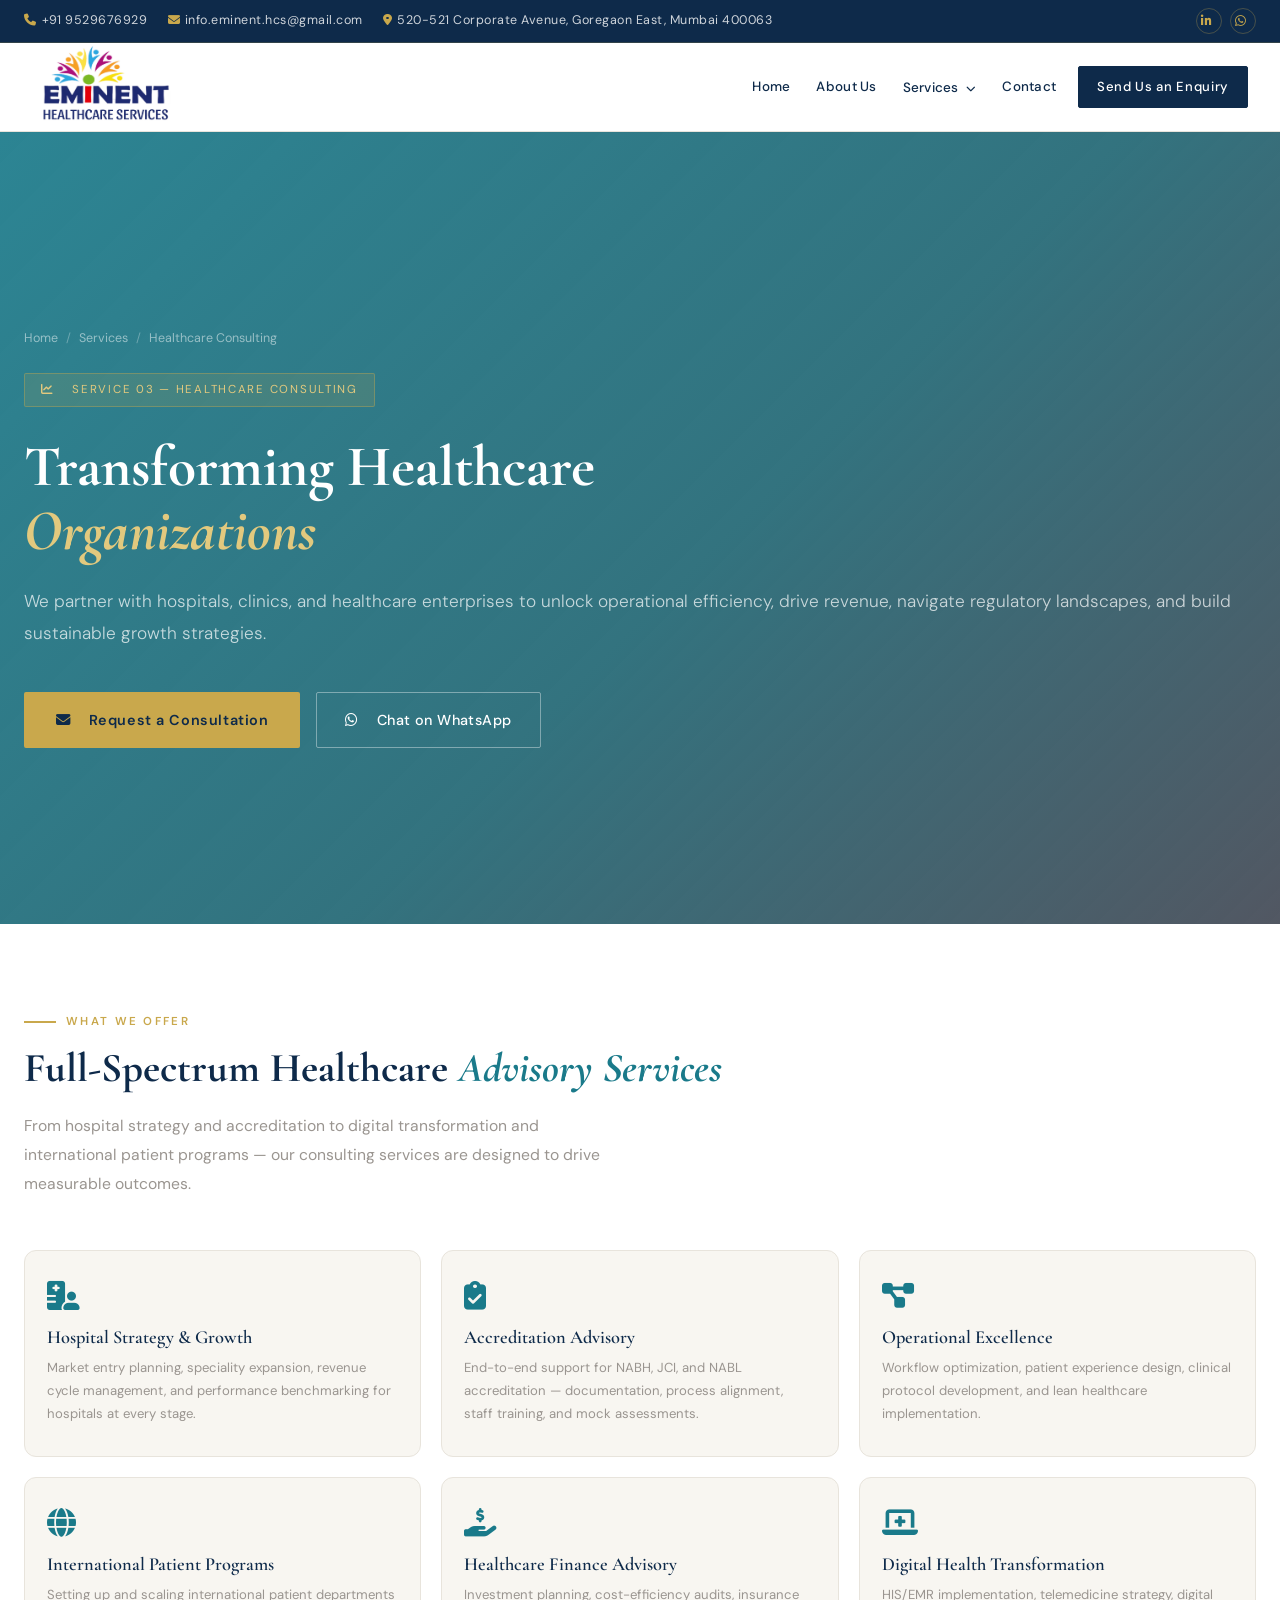
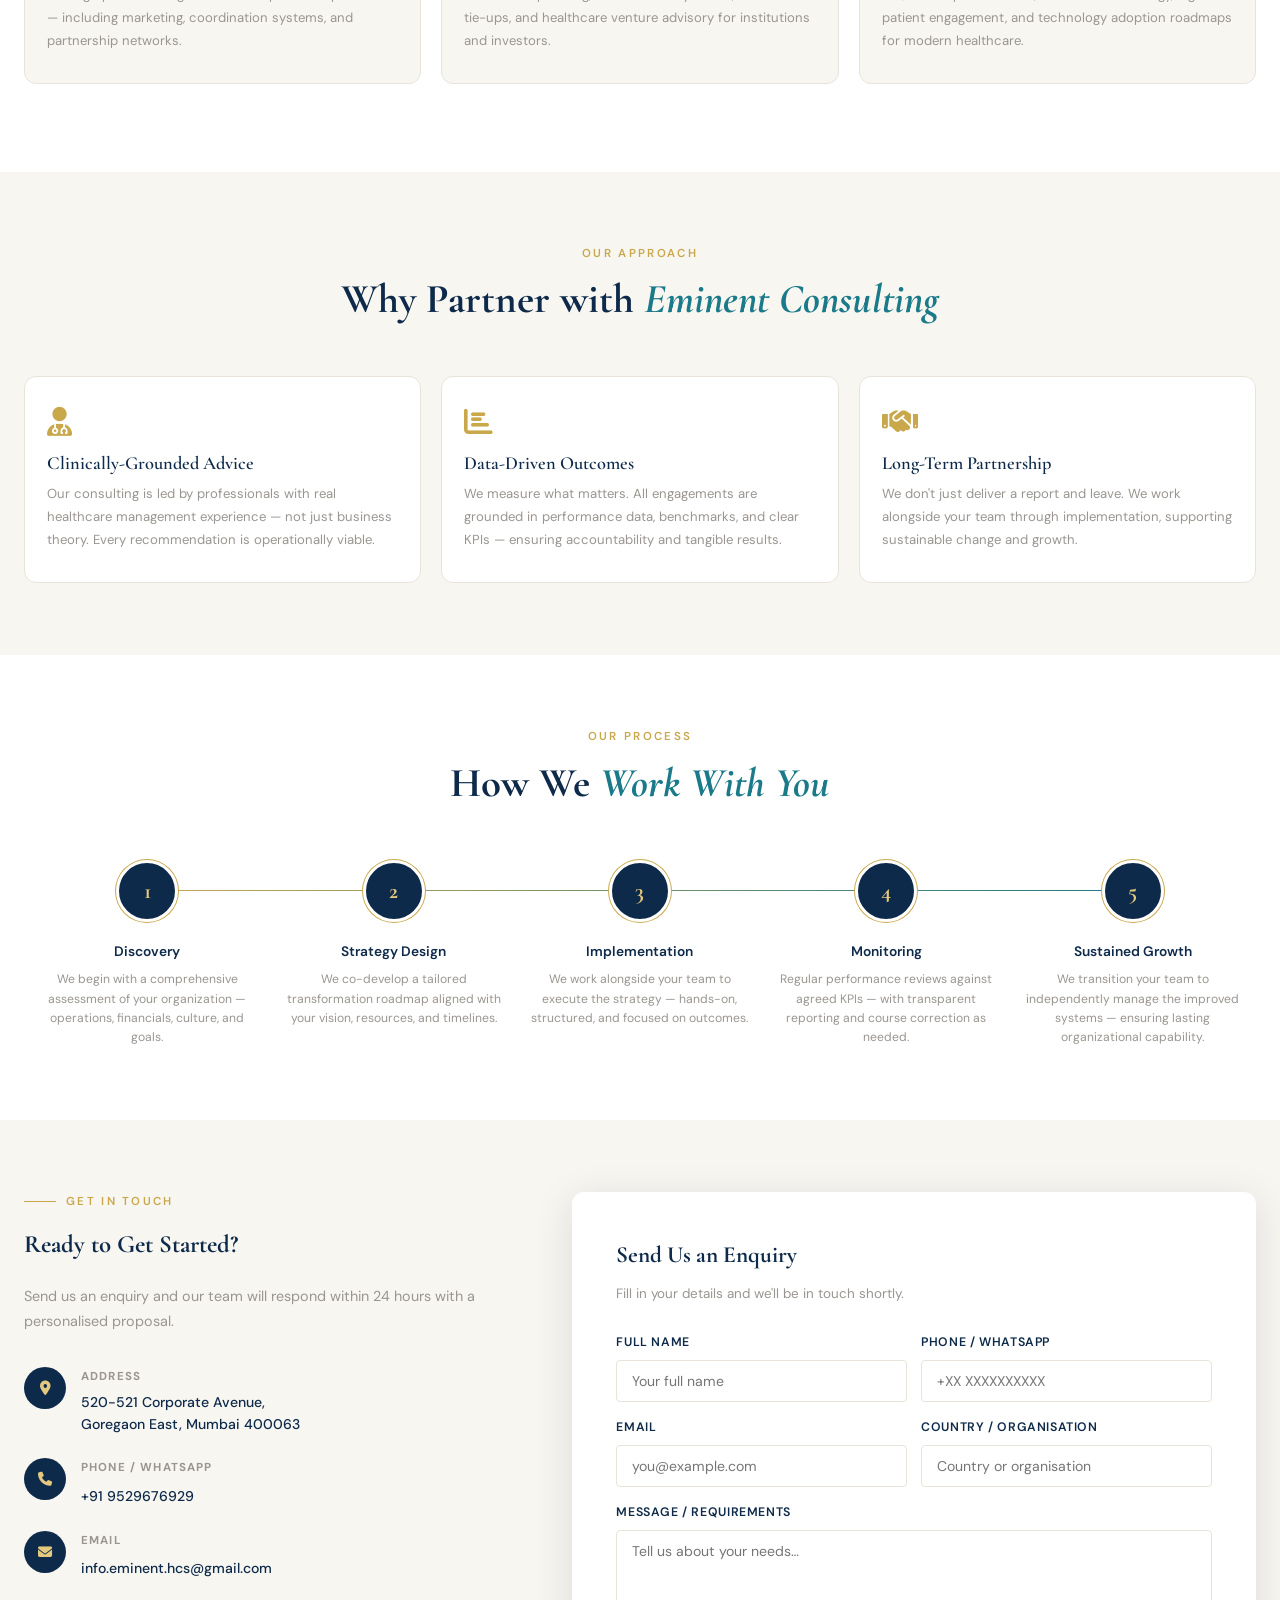
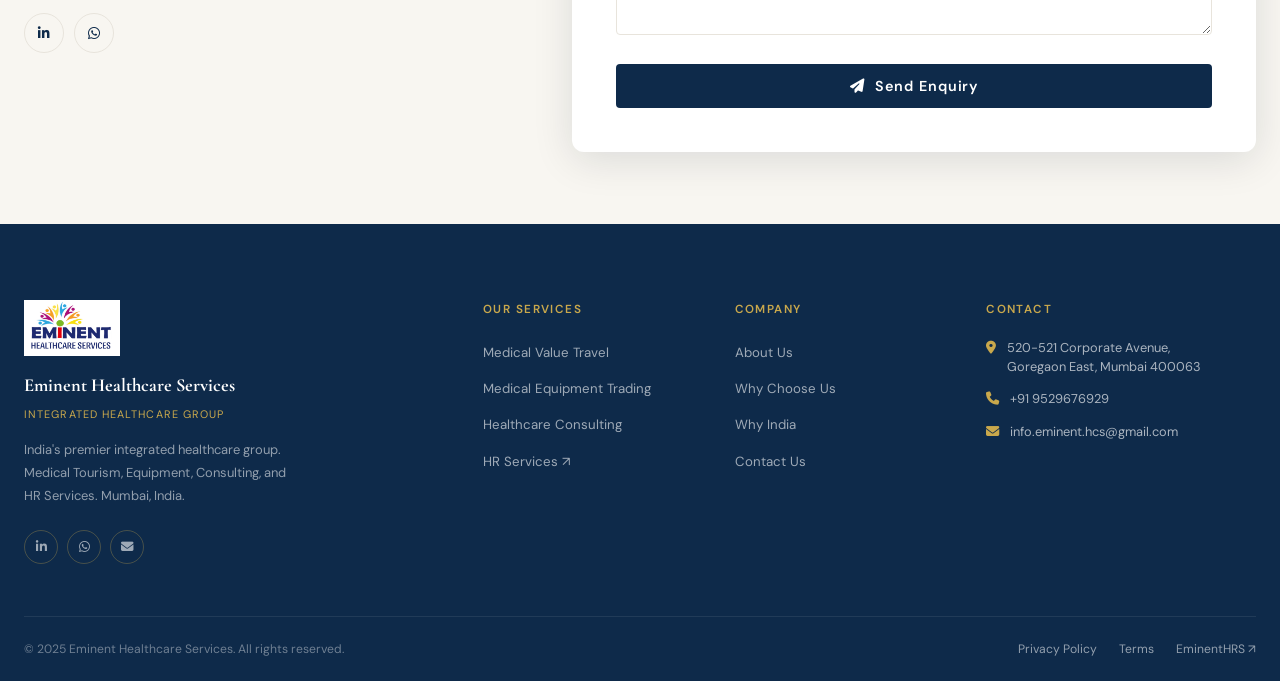
==== commit 894f9219: "Services Name change" ====
--- a/services/healthcare-consulting.html
+++ b/services/healthcare-consulting.html
@@ -21,7 +21,7 @@
       <span><i class="fas fa-map-marker-alt"></i>520-521 Corporate Avenue, Goregaon East, Mumbai 400063</span>
     </div>
     <div class="topbar-right"><div class="topbar-social">
-      <a href="https://www.linkedin.com/company/eminent-healthcare-services" target="_blank" rel="noopener"><i class="fab fa-linkedin-in"></i></a>
+      <a href="https://www.linkedin.com/company/eminent-hr-services" target="_blank" rel="noopener"><i class="fab fa-linkedin-in"></i></a>
       <a href="https://wa.me/919529676929" target="_blank" rel="noopener"><i class="fab fa-whatsapp"></i></a>
     </div></div>
   </div>
@@ -38,11 +38,11 @@
       <div class="nav-dropdown-wrap">
         <a href="../index.html#services">Services <i class="fas fa-chevron-down dropdown-caret"></i></a>
         <div class="nav-dropdown">
-          <a href="medical-value-tourism.html"><i class="fas fa-plane-departure"></i><span class="dd-label">Medical Value Tourism<span>International Patient Care</span></span></a>
-          <a href="medical-equipment.html"><i class="fas fa-microscope"></i><span class="dd-label">Medical Equipment<span>Diagnostic &amp; Surgical Supply</span></span></a>
+          <a href="medical-value-travel.html"><i class="fas fa-plane-departure"></i><span class="dd-label">Medical Value Travel<span>International Patient Care</span></span></a>
+          <a href="medical-equipment-trading.html"><i class="fas fa-microscope"></i><span class="dd-label">Medical Equipment Trading<span>Diagnostic &amp; Surgical Supply</span></span></a>
           <a href="healthcare-consulting.html"><i class="fas fa-chart-line"></i><span class="dd-label">Healthcare Consulting<span>Strategy &amp; Advisory</span></span></a>
           <hr />
-          <a href="https://eminenthrs.com/job-seekers" target="_blank" rel="noopener"><i class="fas fa-user-nurse"></i><span class="dd-label">Healthcare HR <i class="fas fa-external-link-alt" style="font-size:.6rem"></i><span>Visit EminentHRS</span></span></a>
+          <a href="https://eminenthrs.com/job-seekers" target="_blank" rel="noopener"><i class="fas fa-user-nurse"></i><span class="dd-label">HR Services <i class="fas fa-external-link-alt" style="font-size:.6rem"></i><span>Visit EminentHRS</span></span></a>
         </div>
       </div>
       <a href="../index.html#contact">Contact</a>
@@ -57,14 +57,14 @@
   <a data-open-about class="menu-close-on-click">About Us</a>
   <button class="mobile-nav-services-toggle" id="mobileServicesToggle">Services <i class="fas fa-chevron-down" style="font-size:.8rem;margin-left:6px"></i></button>
   <div class="mobile-nav-services-submenu" id="mobileServicesSubmenu">
-    <a href="medical-value-tourism.html" class="menu-close-on-click"><i class="fas fa-plane-departure" style="margin-right:8px;color:var(--gold)"></i>Medical Value Tourism</a>
-    <a href="medical-equipment.html" class="menu-close-on-click"><i class="fas fa-microscope" style="margin-right:8px;color:var(--gold)"></i>Medical Equipment</a>
+    <a href="medical-value-travel.html" class="menu-close-on-click"><i class="fas fa-plane-departure" style="margin-right:8px;color:var(--gold)"></i>Medical Value Travel</a>
+    <a href="medical-equipment-trading.html" class="menu-close-on-click"><i class="fas fa-microscope" style="margin-right:8px;color:var(--gold)"></i>Medical Equipment Trading</a>
     <a href="healthcare-consulting.html" class="menu-close-on-click"><i class="fas fa-chart-line" style="margin-right:8px;color:var(--gold)"></i>Healthcare Consulting</a>
-    <a href="https://eminenthrs.com/job-seekers" target="_blank" rel="noopener"><i class="fas fa-user-nurse" style="margin-right:8px;color:var(--gold)"></i>Healthcare HR &#8599;</a>
+    <a href="https://eminenthrs.com/job-seekers" target="_blank" rel="noopener"><i class="fas fa-user-nurse" style="margin-right:8px;color:var(--gold)"></i>HR Services &#8599;</a>
   </div>
   <a href="../index.html#contact" class="menu-close-on-click">Contact</a>
   <div class="mobile-menu-social">
-    <a href="https://www.linkedin.com/company/eminent-healthcare-services" target="_blank" rel="noopener"><i class="fab fa-linkedin-in"></i></a>
+    <a href="https://www.linkedin.com/company/eminent-hr-services" target="_blank" rel="noopener"><i class="fab fa-linkedin-in"></i></a>
     <a href="https://wa.me/919529676929" target="_blank" rel="noopener"><i class="fab fa-whatsapp"></i></a>
     <a href="mailto:info.eminent.hcs@gmail.com"><i class="fas fa-envelope"></i></a>
   </div>
@@ -76,10 +76,10 @@
     <h2 class="about-panel-title">About <em>Eminent Healthcare Services</em></h2>
     <p class="about-panel-lead">Eminent Healthcare Services is India's integrated healthcare group — built to serve patients, institutions, and professionals with integrity, expertise, and a human-first approach.</p>
     <div class="about-panel-pillars">
-      <div class="about-pillar-card"><i class="fas fa-plane-departure"></i><h4>Medical Value Tourism</h4><p>End-to-end medical travel facilitation for international patients.</p></div>
-      <div class="about-pillar-card"><i class="fas fa-microscope"></i><h4>Medical Equipment</h4><p>Premium diagnostic, surgical, and therapeutic medical equipment.</p></div>
+      <div class="about-pillar-card"><i class="fas fa-plane-departure"></i><h4>Medical Value Travel</h4><p>End-to-end medical Tourism facilitation for international patients.</p></div>
+      <div class="about-pillar-card"><i class="fas fa-microscope"></i><h4>Medical Equipment Trading</h4><p>Premium diagnostic, surgical, and therapeutic medical equipment.</p></div>
       <div class="about-pillar-card"><i class="fas fa-chart-line"></i><h4>Healthcare Consulting</h4><p>Strategic advisory and transformation consulting for hospitals.</p></div>
-      <div class="about-pillar-card"><i class="fas fa-user-nurse"></i><h4>Healthcare HR</h4><p>Talent acquisition for leading healthcare organizations.</p></div>
+      <div class="about-pillar-card"><i class="fas fa-user-nurse"></i><h4>HR Services</h4><p>Talent acquisition for leading healthcare organizations.</p></div>
     </div>
     <div class="about-panel-vision"><h4>Our Vision</h4><p>To be the most trusted integrated healthcare services group in Asia.</p></div>
   </div>
@@ -160,7 +160,7 @@
         <div class="contact-item"><div class="contact-icon"><i class="fas fa-phone"></i></div><div><h5>Phone / WhatsApp</h5><a href="tel:+919529676929">+91 9529676929</a></div></div>
         <div class="contact-item"><div class="contact-icon"><i class="fas fa-envelope"></i></div><div><h5>Email</h5><a href="mailto:info.eminent.hcs@gmail.com">info.eminent.hcs@gmail.com</a></div></div>
         <div class="contact-socials">
-          <a href="https://www.linkedin.com/company/eminent-healthcare-services" target="_blank" rel="noopener" class="social-btn"><i class="fab fa-linkedin-in"></i></a>
+          <a href="https://www.linkedin.com/company/eminent-hr-services" target="_blank" rel="noopener" class="social-btn"><i class="fab fa-linkedin-in"></i></a>
           <a href="https://wa.me/919529676929" target="_blank" rel="noopener" class="social-btn"><i class="fab fa-whatsapp"></i></a>
         </div>
       </div>
@@ -194,18 +194,18 @@
         <img src="../assets/images/logo.png" class="footer-logo-img" alt="Eminent Healthcare Services" onerror="this.style.display='none'" />
         <div class="footer-brand-name">Eminent Healthcare Services</div>
         <div class="footer-brand-tag">Integrated Healthcare Group</div>
-        <p>India's premier integrated healthcare group. Medical Tourism, Equipment, Consulting, and Healthcare HR. Mumbai, India.</p>
+        <p>India's premier integrated healthcare group. Medical Tourism, Equipment, Consulting, and HR Services. Mumbai, India.</p>
         <div class="footer-socials">
-          <a href="https://www.linkedin.com/company/eminent-healthcare-services" target="_blank" rel="noopener" class="footer-social-btn"><i class="fab fa-linkedin-in"></i></a>
+          <a href="https://www.linkedin.com/company/eminent-hr-services" target="_blank" rel="noopener" class="footer-social-btn"><i class="fab fa-linkedin-in"></i></a>
           <a href="https://wa.me/919529676929" target="_blank" rel="noopener" class="footer-social-btn"><i class="fab fa-whatsapp"></i></a>
           <a href="mailto:info.eminent.hcs@gmail.com" class="footer-social-btn"><i class="fas fa-envelope"></i></a>
         </div>
       </div>
       <div class="footer-col"><h5>Our Services</h5><ul>
-        <li><a href="medical-value-tourism.html">Medical Value Tourism</a></li>
-        <li><a href="medical-equipment.html">Medical Equipment</a></li>
+        <li><a href="medical-value-travel.html">Medical Value Travel</a></li>
+        <li><a href="medical-equipment-trading.html">Medical Equipment Trading</a></li>
         <li><a href="healthcare-consulting.html">Healthcare Consulting</a></li>
-        <li><a href="https://eminenthrs.com/job-seekers" target="_blank" rel="noopener">Healthcare HR &#8599;</a></li>
+        <li><a href="https://eminenthrs.com/job-seekers" target="_blank" rel="noopener">HR Services &#8599;</a></li>
       </ul></div>
       <div class="footer-col"><h5>Company</h5><ul>
         <li><a data-open-about>About Us</a></li>
--- a/assets/css/style.css
+++ b/assets/css/style.css
@@ -513,7 +513,7 @@
   margin:0 auto 22px; font-size:1.6rem; transition:var(--transition);
 }
 .service-card:hover .service-icon { transform:scale(1.1) rotate(-5deg); }
-.icon-tourism   { background:rgba(201,168,76,.1);  color:var(--gold); }
+.icon-Travel   { background:rgba(201,168,76,.1);  color:var(--gold); }
 .icon-equipment { background:rgba(26,122,138,.1);  color:var(--teal); }
 .icon-consulting{ background:rgba(10,22,40,.08);   color:var(--navy); }
 .icon-hr        { background:rgba(180,60,60,.08);  color:#b43c3c; }
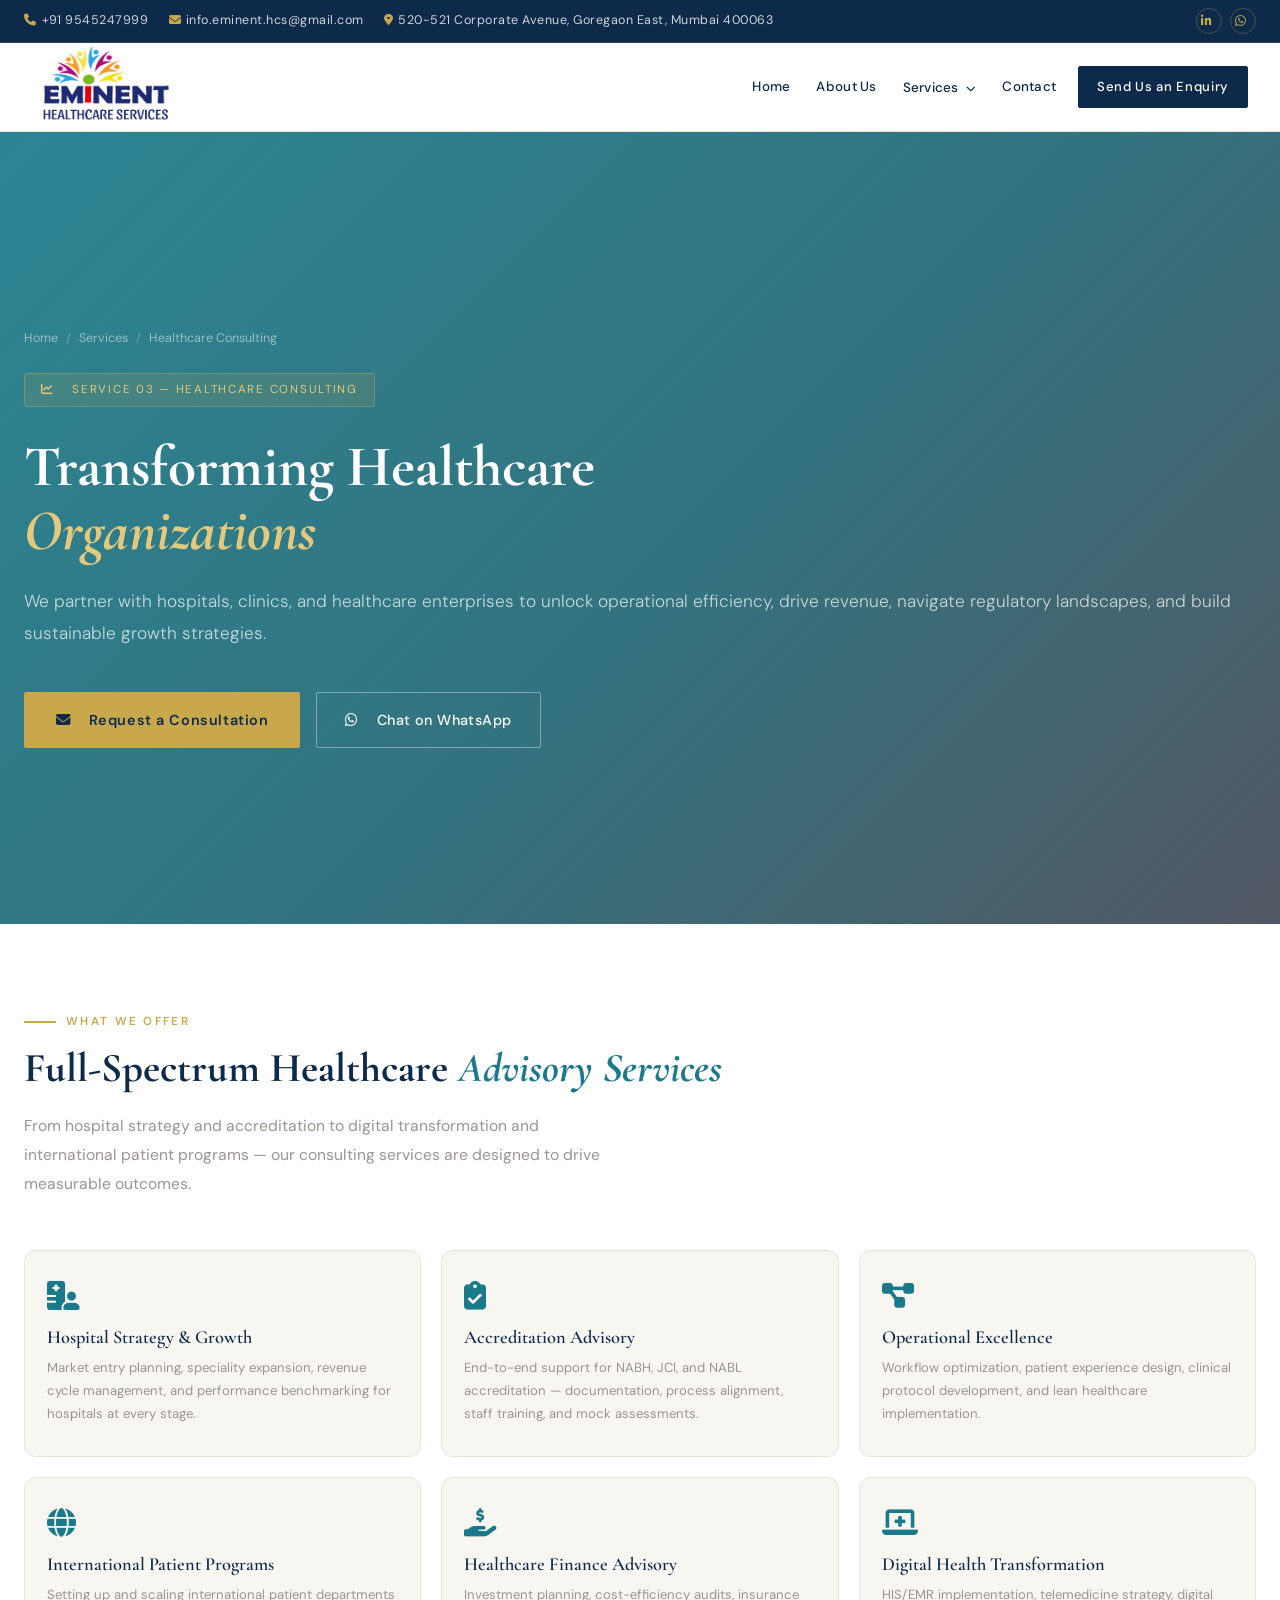
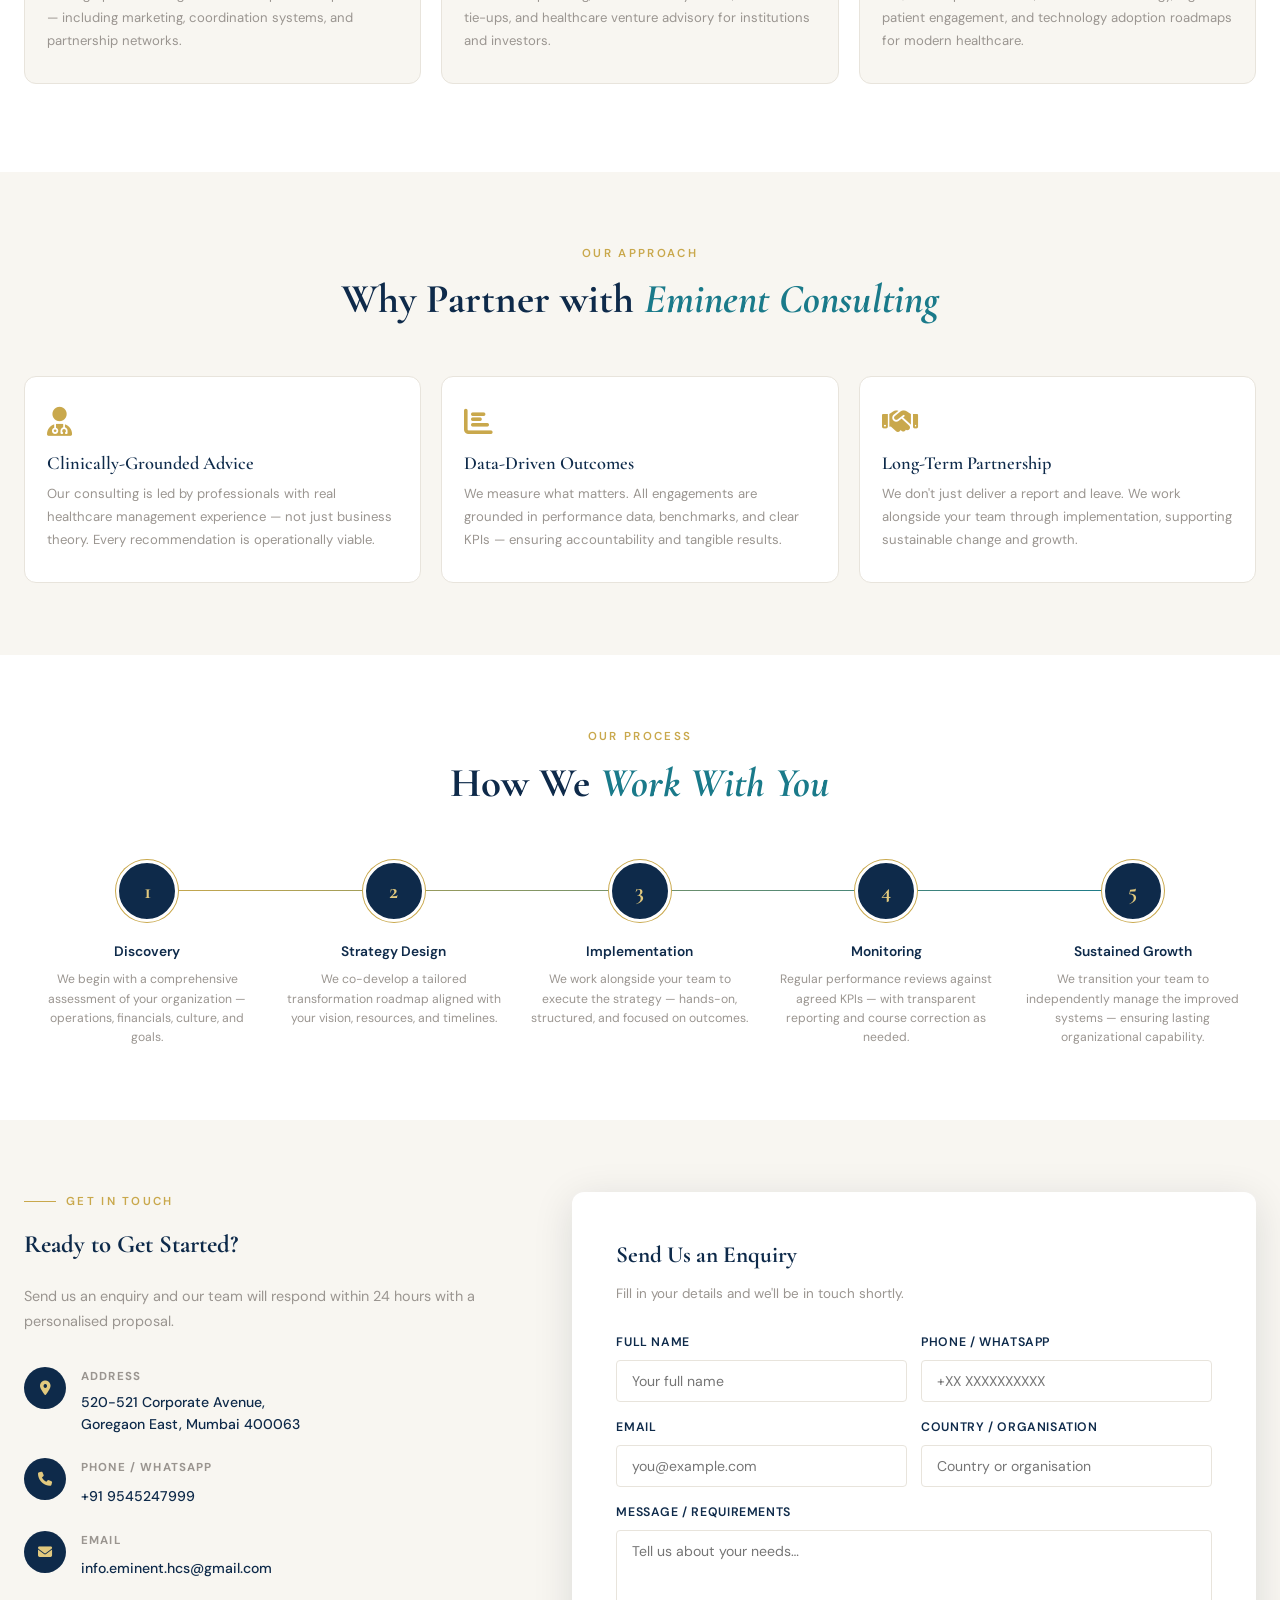
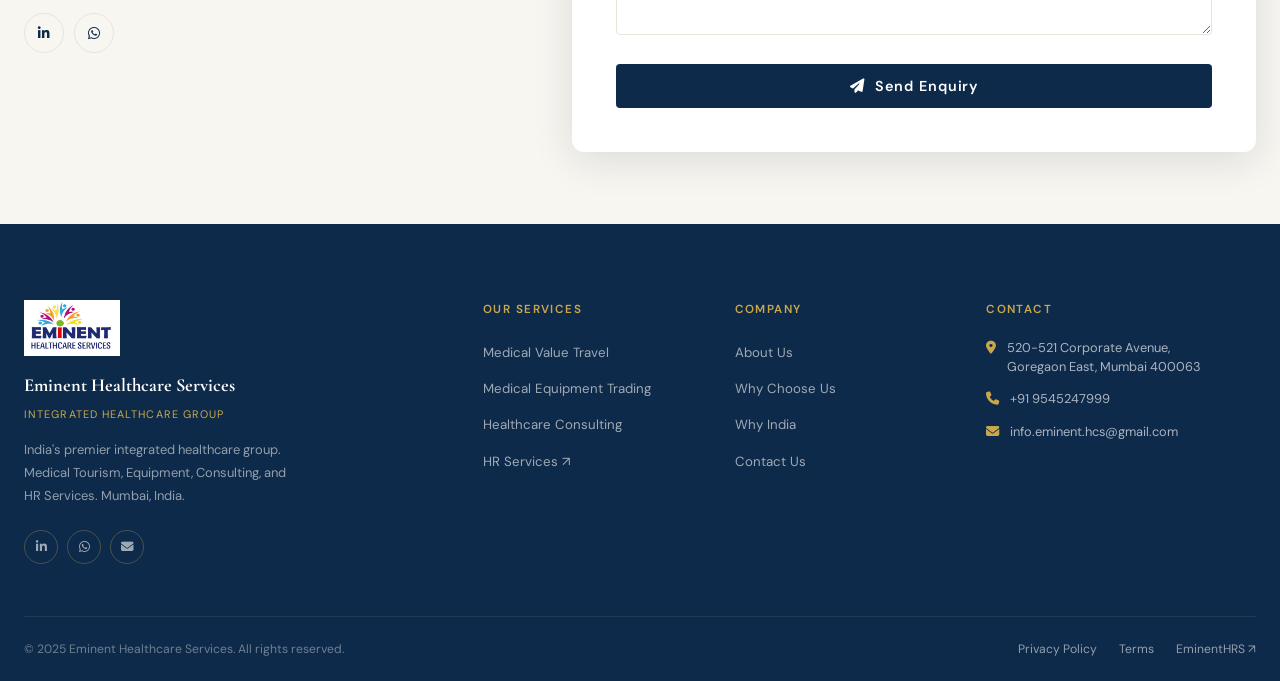
==== commit 163ea1dd: "Mobile No Update" ====
--- a/services/healthcare-consulting.html
+++ b/services/healthcare-consulting.html
@@ -16,13 +16,13 @@
 <div class="topbar">
   <div class="topbar-inner">
     <div class="topbar-left">
-      <span><i class="fas fa-phone"></i><a href="tel:+919529676929">+91 9529676929</a></span>
+      <span><i class="fas fa-phone"></i><a href="tel:+919545247999">+91 9545247999</a></span>
       <span><i class="fas fa-envelope"></i><a href="mailto:info.eminent.hcs@gmail.com">info.eminent.hcs@gmail.com</a></span>
       <span><i class="fas fa-map-marker-alt"></i>520-521 Corporate Avenue, Goregaon East, Mumbai 400063</span>
     </div>
     <div class="topbar-right"><div class="topbar-social">
       <a href="https://www.linkedin.com/company/eminent-hr-services" target="_blank" rel="noopener"><i class="fab fa-linkedin-in"></i></a>
-      <a href="https://wa.me/919529676929" target="_blank" rel="noopener"><i class="fab fa-whatsapp"></i></a>
+      <a href="https://wa.me/919545247999" target="_blank" rel="noopener"><i class="fab fa-whatsapp"></i></a>
     </div></div>
   </div>
 </div>
@@ -65,7 +65,7 @@
   <a href="../index.html#contact" class="menu-close-on-click">Contact</a>
   <div class="mobile-menu-social">
     <a href="https://www.linkedin.com/company/eminent-hr-services" target="_blank" rel="noopener"><i class="fab fa-linkedin-in"></i></a>
-    <a href="https://wa.me/919529676929" target="_blank" rel="noopener"><i class="fab fa-whatsapp"></i></a>
+    <a href="https://wa.me/919545247999" target="_blank" rel="noopener"><i class="fab fa-whatsapp"></i></a>
     <a href="mailto:info.eminent.hcs@gmail.com"><i class="fas fa-envelope"></i></a>
   </div>
 </div>
@@ -94,7 +94,7 @@
     <p class="hero-subtitle">We partner with hospitals, clinics, and healthcare enterprises to unlock operational efficiency, drive revenue, navigate regulatory landscapes, and build sustainable growth strategies.</p>
     <div class="hero-actions">
       <a href="#enquiry" class="btn-primary"><i class="fas fa-envelope"></i>&nbsp; Request a Consultation</a>
-      <a href="https://wa.me/919529676929" target="_blank" rel="noopener" class="btn-whatsapp"><i class="fab fa-whatsapp"></i>&nbsp; Chat on WhatsApp</a>
+      <a href="https://wa.me/919545247999" target="_blank" rel="noopener" class="btn-whatsapp"><i class="fab fa-whatsapp"></i>&nbsp; Chat on WhatsApp</a>
     </div>
   </div>
 </section>
@@ -157,11 +157,11 @@
         <h3>Ready to Get Started?</h3>
         <p>Send us an enquiry and our team will respond within 24 hours with a personalised proposal.</p>
         <div class="contact-item"><div class="contact-icon"><i class="fas fa-map-marker-alt"></i></div><div><h5>Address</h5><address>520-521 Corporate Avenue,<br>Goregaon East, Mumbai 400063</address></div></div>
-        <div class="contact-item"><div class="contact-icon"><i class="fas fa-phone"></i></div><div><h5>Phone / WhatsApp</h5><a href="tel:+919529676929">+91 9529676929</a></div></div>
+        <div class="contact-item"><div class="contact-icon"><i class="fas fa-phone"></i></div><div><h5>Phone / WhatsApp</h5><a href="tel:+919545247999">+91 9545247999</a></div></div>
         <div class="contact-item"><div class="contact-icon"><i class="fas fa-envelope"></i></div><div><h5>Email</h5><a href="mailto:info.eminent.hcs@gmail.com">info.eminent.hcs@gmail.com</a></div></div>
         <div class="contact-socials">
           <a href="https://www.linkedin.com/company/eminent-hr-services" target="_blank" rel="noopener" class="social-btn"><i class="fab fa-linkedin-in"></i></a>
-          <a href="https://wa.me/919529676929" target="_blank" rel="noopener" class="social-btn"><i class="fab fa-whatsapp"></i></a>
+          <a href="https://wa.me/919545247999" target="_blank" rel="noopener" class="social-btn"><i class="fab fa-whatsapp"></i></a>
         </div>
       </div>
       <div class="contact-form-wrap reveal reveal-delay-2">
@@ -197,7 +197,7 @@
         <p>India's premier integrated healthcare group. Medical Tourism, Equipment, Consulting, and HR Services. Mumbai, India.</p>
         <div class="footer-socials">
           <a href="https://www.linkedin.com/company/eminent-hr-services" target="_blank" rel="noopener" class="footer-social-btn"><i class="fab fa-linkedin-in"></i></a>
-          <a href="https://wa.me/919529676929" target="_blank" rel="noopener" class="footer-social-btn"><i class="fab fa-whatsapp"></i></a>
+          <a href="https://wa.me/919545247999" target="_blank" rel="noopener" class="footer-social-btn"><i class="fab fa-whatsapp"></i></a>
           <a href="mailto:info.eminent.hcs@gmail.com" class="footer-social-btn"><i class="fas fa-envelope"></i></a>
         </div>
       </div>
@@ -216,7 +216,7 @@
       <div class="footer-col"><h5>Contact</h5>
         <div class="footer-contact-list">
           <div class="footer-contact-item"><i class="fas fa-map-marker-alt"></i><address>520-521 Corporate Avenue,<br>Goregaon East, Mumbai 400063</address></div>
-          <div class="footer-contact-item"><i class="fas fa-phone"></i><a href="tel:+919529676929">+91 9529676929</a></div>
+          <div class="footer-contact-item"><i class="fas fa-phone"></i><a href="tel:+919545247999">+91 9545247999</a></div>
           <div class="footer-contact-item"><i class="fas fa-envelope"></i><a href="mailto:info.eminent.hcs@gmail.com">info.eminent.hcs@gmail.com</a></div>
         </div>
       </div>
